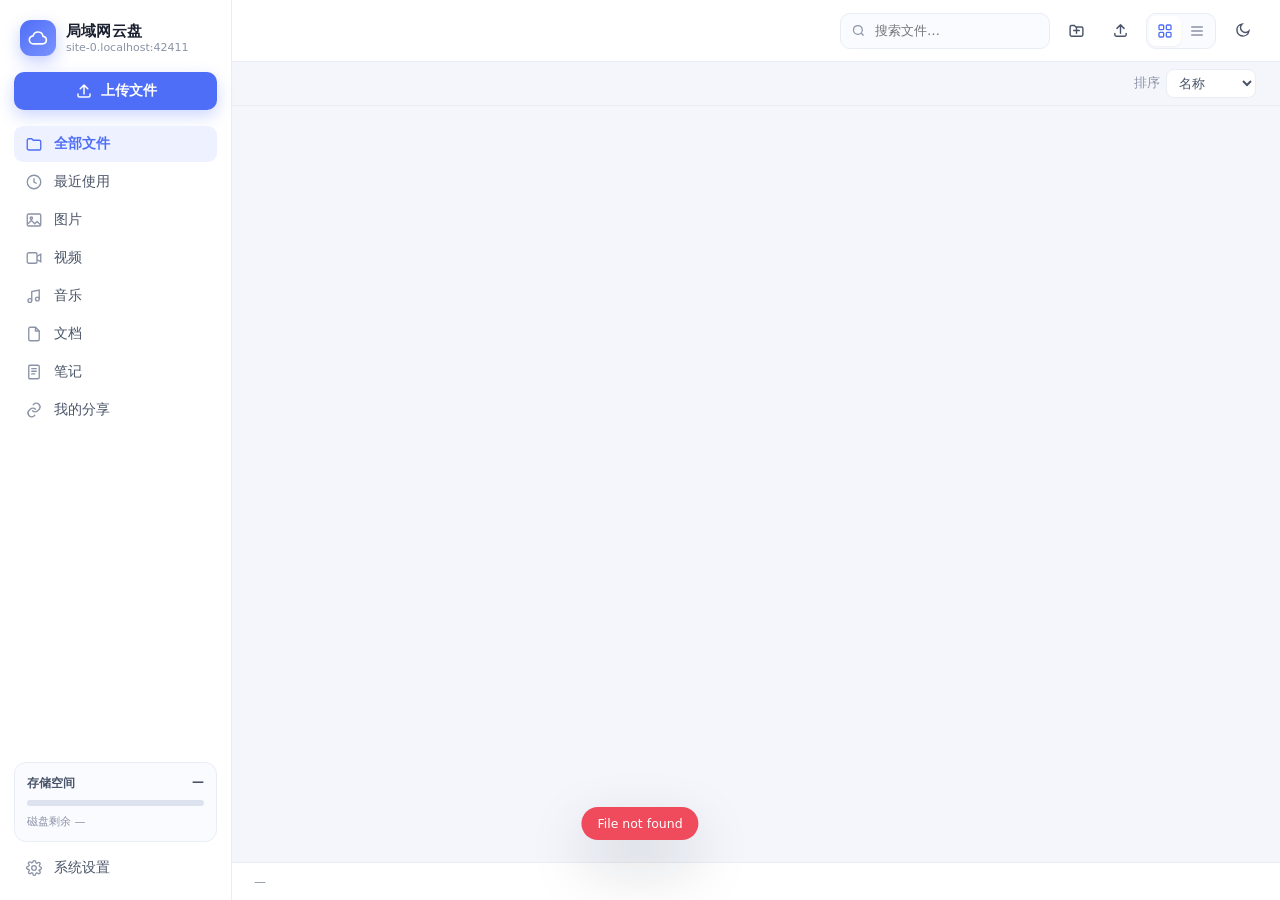
==== static/index.html @ 5a7d55bc "lan-disk" ====
<!DOCTYPE html>
<html lang="zh-CN">
<head>
<meta charset="UTF-8">
<meta name="viewport" content="width=device-width, initial-scale=1, viewport-fit=cover">
<meta name="theme-color" content="#4f6ef7">
<title>局域网云盘</title>
<link rel="stylesheet" href="/static/style.css?v=__V__">
</head>
<body>

<!-- 登录 -->
<div class="login-mask hidden" id="loginMask">
  <form class="login-card" id="loginForm">
    <div class="login-logo"><svg viewBox="0 0 24 24" fill="none" stroke="currentColor" stroke-width="2" stroke-linecap="round" stroke-linejoin="round"><path d="M17.5 19a4.5 4.5 0 0 0 .5-8.97A6 6 0 0 0 6.2 9.5 4 4 0 0 0 6.5 19h11Z"/></svg></div>
    <h1>局域网云盘</h1>
    <p>请输入访问口令</p>
    <input type="password" id="loginPwd" placeholder="访问口令" autocomplete="current-password" autofocus>
    <button type="submit">进入云盘</button>
    <div class="login-err" id="loginErr"></div>
  </form>
</div>

<div class="app" id="app">
  <aside class="sidebar" id="sidebar">
    <div class="brand">
      <div class="brand-icon">
        <svg viewBox="0 0 24 24" fill="none" stroke="currentColor" stroke-width="2" stroke-linecap="round" stroke-linejoin="round"><path d="M17.5 19a4.5 4.5 0 0 0 .5-8.97A6 6 0 0 0 6.2 9.5 4 4 0 0 0 6.5 19h11Z"/></svg>
      </div>
      <div class="brand-text">
        <strong>局域网云盘</strong>
        <span id="brandHost">LAN Disk</span>
      </div>
    </div>

    <button class="btn-primary upload-main" id="btnUploadMain">
      <svg class="ico-upload" viewBox="0 0 24 24" fill="none" stroke="currentColor" stroke-width="2" stroke-linecap="round" stroke-linejoin="round"><path d="M12 16V4m0 0L7 9m5-5 5 5"/><path d="M4 16v2a2 2 0 0 0 2 2h12a2 2 0 0 0 2-2v-2"/></svg>
      <svg class="ico-note hidden" viewBox="0 0 24 24" fill="none" stroke="currentColor" stroke-width="2" stroke-linecap="round" stroke-linejoin="round"><path d="M12 5v14M5 12h14"/></svg>
      <span id="btnUploadLabel">上传文件</span>
    </button>

    <button class="btn-secondary only-mobile-flex" id="btnNewFolderM">
      <svg viewBox="0 0 24 24" fill="none" stroke="currentColor" stroke-width="2" stroke-linecap="round"><path d="M12 8v8M8 12h8"/><path d="M3 7a2 2 0 0 1 2-2h4l2 2h8a2 2 0 0 1 2 2v9a2 2 0 0 1-2 2H5a2 2 0 0 1-2-2Z"/></svg>
      新建文件夹
    </button>

    <nav class="nav" id="nav">
      <button class="nav-item active" data-view="browse">
        <svg viewBox="0 0 24 24" fill="none" stroke="currentColor" stroke-width="1.8"><path d="M3 7a2 2 0 0 1 2-2h4l2 2h8a2 2 0 0 1 2 2v9a2 2 0 0 1-2 2H5a2 2 0 0 1-2-2Z"/></svg>
        全部文件
      </button>
      <button class="nav-item" data-view="recent">
        <svg viewBox="0 0 24 24" fill="none" stroke="currentColor" stroke-width="1.8"><circle cx="12" cy="12" r="9"/><path d="M12 7v5l3.5 2"/></svg>
        最近使用
      </button>
      <button class="nav-item" data-view="image">
        <svg viewBox="0 0 24 24" fill="none" stroke="currentColor" stroke-width="1.8"><rect x="3" y="4" width="18" height="16" rx="2"/><circle cx="8.5" cy="9.5" r="1.5"/><path d="m4 17 4.5-4.5L13 17l3-3 4 4"/></svg>
        图片
      </button>
      <button class="nav-item" data-view="video">
        <svg viewBox="0 0 24 24" fill="none" stroke="currentColor" stroke-width="1.8"><rect x="3" y="5" width="13" height="14" rx="2"/><path d="m16 10 5-3v10l-5-3"/></svg>
        视频
      </button>
      <button class="nav-item" data-view="audio">
        <svg viewBox="0 0 24 24" fill="none" stroke="currentColor" stroke-width="1.8"><path d="M9 18V6l10-2v12"/><circle cx="6.5" cy="18" r="2.5"/><circle cx="16.5" cy="16" r="2.5"/></svg>
        音乐
      </button>
      <button class="nav-item" data-view="doc">
        <svg viewBox="0 0 24 24" fill="none" stroke="currentColor" stroke-width="1.8"><path d="M14 3H7a2 2 0 0 0-2 2v14a2 2 0 0 0 2 2h10a2 2 0 0 0 2-2V8Z"/><path d="M14 3v5h5"/></svg>
        文档
      </button>
      <button class="nav-item" data-view="notes">
        <svg viewBox="0 0 24 24" fill="none" stroke="currentColor" stroke-width="1.8" stroke-linecap="round" stroke-linejoin="round"><path d="M5 4.5A1.5 1.5 0 0 1 6.5 3H17a2 2 0 0 1 2 2v14a2 2 0 0 1-2 2H6.5A1.5 1.5 0 0 1 5 19.5Z"/><path d="M9 7.5h6M9 11h6M9 14.5h4"/></svg>
        笔记
      </button>
      <button class="nav-item" data-view="shares">
        <svg viewBox="0 0 24 24" fill="none" stroke="currentColor" stroke-width="1.8" stroke-linecap="round" stroke-linejoin="round"><path d="M10 13a5 5 0 0 0 7 0l2-2a5 5 0 0 0-7-7l-1 1"/><path d="M14 11a5 5 0 0 0-7 0l-2 2a5 5 0 0 0 7 7l1-1"/></svg>
        我的分享
        <span class="side-badge" id="sideShareBadge"></span>
      </button>
    </nav>

    <div class="sidebar-foot">
      <div class="storage-card">
        <div class="storage-top">
          <span>存储空间</span>
          <span id="storageText">—</span>
        </div>
        <div class="meter"><i id="storageBar"></i></div>
        <div class="storage-sub" id="storageSub">磁盘剩余 —</div>
      </div>
      <button class="nav-item side-settings" id="btnSettings">
        <svg viewBox="0 0 24 24" fill="none" stroke="currentColor" stroke-width="1.8" stroke-linecap="round" stroke-linejoin="round"><circle cx="12" cy="12" r="3.1"/><path d="M19.4 14.6a1.5 1.5 0 0 0 .3 1.66l.05.05a1.9 1.9 0 1 1-2.69 2.69l-.05-.05a1.5 1.5 0 0 0-1.66-.3 1.5 1.5 0 0 0-.9 1.37V20a1.9 1.9 0 1 1-3.8 0v-.08a1.5 1.5 0 0 0-.98-1.37 1.5 1.5 0 0 0-1.66.3l-.05.05a1.9 1.9 0 1 1-2.69-2.69l.05-.05a1.5 1.5 0 0 0 .3-1.66 1.5 1.5 0 0 0-1.37-.9H4a1.9 1.9 0 1 1 0-3.8h.08a1.5 1.5 0 0 0 1.37-.98 1.5 1.5 0 0 0-.3-1.66l-.05-.05a1.9 1.9 0 1 1 2.69-2.69l.05.05a1.5 1.5 0 0 0 1.66.3H9.6a1.5 1.5 0 0 0 .9-1.37V4a1.9 1.9 0 1 1 3.8 0v.08a1.5 1.5 0 0 0 .9 1.37 1.5 1.5 0 0 0 1.66-.3l.05-.05a1.9 1.9 0 1 1 2.69 2.69l-.05.05a1.5 1.5 0 0 0-.3 1.66v.08a1.5 1.5 0 0 0 1.37.9H20a1.9 1.9 0 1 1 0 3.8h-.08a1.5 1.5 0 0 0-1.37.9Z"/></svg>
        系统设置
        <span class="side-badge" id="sideLogBadge"></span>
      </button>
    </div>
  </aside>

  <main class="main">
    <header class="topbar">
      <button class="icon-btn only-mobile" id="btnMenu" title="菜单">
        <svg viewBox="0 0 24 24" fill="none" stroke="currentColor" stroke-width="2" stroke-linecap="round"><path d="M4 7h16M4 12h16M4 17h16"/></svg>
      </button>
      <nav class="crumbs" id="crumbs"></nav>

      <div class="topbar-tools">
        <div class="search" id="searchBox">
          <svg viewBox="0 0 24 24" fill="none" stroke="currentColor" stroke-width="2"><circle cx="11" cy="11" r="7"/><path d="m20 20-3.5-3.5"/></svg>
          <input id="searchInput" type="text" placeholder="搜索文件…" autocomplete="off">
          <button class="search-clear hidden" id="searchClear" title="清空">×</button>
        </div>
        <button class="icon-btn" id="btnNewFolder" title="新建文件夹">
          <svg viewBox="0 0 24 24" fill="none" stroke="currentColor" stroke-width="2" stroke-linecap="round"><path d="M12 8v8M8 12h8"/><path d="M3 7a2 2 0 0 1 2-2h4l2 2h8a2 2 0 0 1 2 2v9a2 2 0 0 1-2 2H5a2 2 0 0 1-2-2Z"/></svg>
        </button>
        <button class="icon-btn" id="btnUploadSm" title="上传文件">
          <svg viewBox="0 0 24 24" fill="none" stroke="currentColor" stroke-width="2" stroke-linecap="round" stroke-linejoin="round"><path d="M12 16V4m0 0L7 9m5-5 5 5"/><path d="M4 16v2a2 2 0 0 0 2 2h12a2 2 0 0 0 2-2v-2"/></svg>
        </button>
        <div class="seg" id="viewToggle">
          <button data-mode="grid" class="active" title="网格视图">
            <svg viewBox="0 0 24 24" fill="none" stroke="currentColor" stroke-width="2"><rect x="3" y="3" width="7" height="7" rx="1.5"/><rect x="14" y="3" width="7" height="7" rx="1.5"/><rect x="3" y="14" width="7" height="7" rx="1.5"/><rect x="14" y="14" width="7" height="7" rx="1.5"/></svg>
          </button>
          <button data-mode="list" title="列表视图">
            <svg viewBox="0 0 24 24" fill="none" stroke="currentColor" stroke-width="2" stroke-linecap="round"><path d="M4 6h16M4 12h16M4 18h16"/></svg>
          </button>
        </div>
        <button class="icon-btn" id="btnTheme" title="切换主题">
          <svg viewBox="0 0 24 24" fill="none" stroke="currentColor" stroke-width="2" stroke-linecap="round"><path d="M21 12.8A8.5 8.5 0 1 1 11.2 3a6.5 6.5 0 0 0 9.8 9.8Z"/></svg>
        </button>
      </div>
    </header>

    <div class="subbar" id="subbar">
      <div class="subbar-left" id="subbarLeft"></div>
      <div class="subbar-right">
        <label class="sort-wrap">
          排序
          <select id="sortSelect">
            <option value="name">名称</option>
            <option value="mtime">修改时间</option>
            <option value="size">大小</option>
          </select>
        </label>
      </div>
    </div>

    <section class="content" id="content">
      <div class="filearea grid" id="filearea"></div>
      <div class="empty hidden" id="emptyState">
        <div class="empty-art">
          <svg viewBox="0 0 24 24" fill="none" stroke="currentColor" stroke-width="1.3"><path d="M3 7a2 2 0 0 1 2-2h4l2 2h8a2 2 0 0 1 2 2v9a2 2 0 0 1-2 2H5a2 2 0 0 1-2-2Z"/></svg>
        </div>
        <h3 id="emptyTitle">这里还没有文件</h3>
        <p id="emptyDesc">把文件拖进窗口，或点击右上角上传</p>
      </div>
      <div class="skeleton hidden" id="skeleton">
        <i></i><i></i><i></i><i></i><i></i><i></i><i></i><i></i>
      </div>

      <!-- 我的分享 -->
      <div class="shares hidden" id="sharesView">
        <div class="shares-head">
          <div class="shares-head-text">
            <h2>分享记录 <em id="sharesCount"></em></h2>
            <p id="sharesSub">同一 WiFi 下，拿到链接的人就能打开</p>
          </div>
          <button class="btn-ghost" id="sharesRefresh">
            <svg viewBox="0 0 24 24" fill="none" stroke="currentColor" stroke-width="2" stroke-linecap="round" stroke-linejoin="round"><path d="M20 11a8 8 0 1 0-2.3 5.6"/><path d="M20 5v6h-6"/></svg>
            刷新
          </button>
        </div>
        <div class="share-cards" id="sharesList"></div>
        <div class="shares-empty hidden" id="sharesEmpty">
          <div class="empty-art">
            <svg viewBox="0 0 24 24" fill="none" stroke="currentColor" stroke-width="1.3" stroke-linecap="round" stroke-linejoin="round"><path d="M10 13a5 5 0 0 0 7 0l2-2a5 5 0 0 0-7-7l-1 1"/><path d="M14 11a5 5 0 0 0-7 0l-2 2a5 5 0 0 0 7 7l1-1"/></svg>
          </div>
          <h3>还没有分享过东西</h3>
          <p>在文件卡片右上角点分享图标，就会生成一条链接</p>
        </div>
      </div>

      <!-- 网络笔记 -->
      <div class="notes hidden" id="notesView" data-pane="split">
        <aside class="note-side">
          <div class="note-side-head">
            <span><b id="noteCount">0</b> 篇笔记</span>
            <button class="note-new" id="noteNew" title="新建笔记">
              <svg viewBox="0 0 24 24" fill="none" stroke="currentColor" stroke-width="2.2" stroke-linecap="round"><path d="M12 5v14M5 12h14"/></svg>
              新建
            </button>
          </div>
          <div class="note-list" id="noteList"></div>
        </aside>

        <section class="note-main hidden" id="noteMain">
          <div class="note-head">
            <button class="icon-btn only-mobile" id="noteBack" title="返回列表">
              <svg viewBox="0 0 24 24" fill="none" stroke="currentColor" stroke-width="2" stroke-linecap="round" stroke-linejoin="round"><path d="m14 6-6 6 6 6"/></svg>
            </button>
            <input class="note-title" id="noteTitle" type="text" placeholder="无标题笔记" autocomplete="off">
            <div class="note-tools">
              <span class="note-status" id="noteStatus"></span>
              <button class="icon-btn" id="notePin" title="置顶">
                <svg viewBox="0 0 24 24" fill="none" stroke="currentColor" stroke-width="1.9" stroke-linecap="round" stroke-linejoin="round"><path d="M9 4h6l-1 5 3 3v1H7v-1l3-3-1-5Z"/><path d="M12 13v7"/></svg>
              </button>
              <button class="icon-btn" id="notePane" title="切换编辑/预览">
                <svg viewBox="0 0 24 24" fill="none" stroke="currentColor" stroke-width="1.9" stroke-linecap="round"><rect x="3" y="4" width="18" height="16" rx="2"/><path d="M12 4v16"/></svg>
              </button>
              <button class="icon-btn" id="noteSave" title="保存">
                <svg viewBox="0 0 24 24" fill="none" stroke="currentColor" stroke-width="1.9" stroke-linecap="round" stroke-linejoin="round"><path d="M5 4h11l3 3v13H5Z"/><path d="M9 4v5h6V4M8.5 14h7"/></svg>
              </button>
              <button class="icon-btn" id="noteExport" title="导出为 Markdown">
                <svg viewBox="0 0 24 24" fill="none" stroke="currentColor" stroke-width="1.9" stroke-linecap="round" stroke-linejoin="round"><path d="M12 4v11m0 0 4-4m-4 4-4-4"/><path d="M5 19h14"/></svg>
              </button>
              <button class="icon-btn" id="noteDelete" title="删除笔记">
                <svg viewBox="0 0 24 24" fill="none" stroke="currentColor" stroke-width="1.9" stroke-linecap="round" stroke-linejoin="round"><path d="M4 7h16M9 7V5h6v2M6 7l1 13h10l1-13"/></svg>
              </button>
            </div>
          </div>

          <div class="note-panes">
            <div class="note-edit">
              <div class="note-md-tools" id="noteMdTools">
                <button data-md="h1" title="一级标题">H1</button>
                <button data-md="h2" title="二级标题">H2</button>
                <button data-md="h3" title="三级标题">H3</button>
                <i class="sep"></i>
                <button data-md="bold" title="加粗 Ctrl+B"><b>B</b></button>
                <button data-md="italic" title="斜体 Ctrl+I"><em>I</em></button>
                <button data-md="code" title="行内代码"><span style="font-family:Consolas,monospace">&lt;/&gt;</span></button>
                <i class="sep"></i>
                <button data-md="ul" title="无序列表">•—</button>
                <button data-md="ol" title="有序列表">1.</button>
                <button data-md="task" title="待办清单">☑</button>
                <button data-md="quote" title="引用">”</button>
                <i class="sep"></i>
                <button data-md="link" title="链接 Ctrl+K">
                  <svg viewBox="0 0 24 24" fill="none" stroke="currentColor" stroke-width="2" stroke-linecap="round"><path d="M10 13a5 5 0 0 0 7 0l2-2a5 5 0 0 0-7-7l-1 1"/><path d="M14 11a5 5 0 0 0-7 0l-2 2a5 5 0 0 0 7 7l1-1"/></svg>
                </button>
                <button data-md="table" title="表格">
                  <svg viewBox="0 0 24 24" fill="none" stroke="currentColor" stroke-width="2"><rect x="3" y="4" width="18" height="16" rx="2"/><path d="M3 9.5h18M3 15h18M9 4v16M15 4v16"/></svg>
                </button>
                <button data-md="image" title="插入图片">
                  <svg viewBox="0 0 24 24" fill="none" stroke="currentColor" stroke-width="2"><rect x="3" y="4" width="18" height="16" rx="2"/><circle cx="8.5" cy="9.5" r="1.5"/><path d="m4 17 4.5-4.5L13 17l3-3 4 4"/></svg>
                </button>
              </div>
              <textarea id="noteInput" spellcheck="false" placeholder="用 Markdown 记点什么…&#10;&#10;# 标题&#10;- 支持列表、表格、代码块&#10;- 图片可以直接粘贴或拖动进来&#10;- 停下来就会自动保存"></textarea>
            </div>
            <div class="note-preview md-body" id="notePreview"></div>
          </div>
        </section>

        <div class="note-blank hidden" id="noteBlank">
          <div class="blank-art">
            <svg viewBox="0 0 24 24" fill="none" stroke="currentColor" stroke-width="1.3" stroke-linecap="round" stroke-linejoin="round"><path d="M5 4.5A1.5 1.5 0 0 1 6.5 3H17a2 2 0 0 1 2 2v14a2 2 0 0 1-2 2H6.5A1.5 1.5 0 0 1 5 19.5Z"/><path d="M9 7.5h6M9 11h6M9 14.5h4"/></svg>
          </div>
          <h3>还没有笔记</h3>
          <p>Markdown 笔记存在云盘服务器上，局域网里任何设备打开都能接着写。</p>
          <button class="btn-primary" id="noteBlankNew">写第一篇笔记</button>
        </div>
      </div>

      <!-- 系统设置 -->
      <div class="settings hidden" id="settingsView" data-tab="about">
        <div class="set-head">
          <div class="set-title">
            <h2>系统设置</h2>
            <p>关于这个云盘的一切，以及它做过些什么。</p>
          </div>
          <div class="set-tabs" id="setTabs">
            <button data-tab="about" class="active">关于我们</button>
            <button data-tab="logs">系统日志</button>
            <button data-tab="security">登录安全</button>
          </div>
        </div>

        <div class="set-body" id="setBody">
          <!-- 关于我们 -->
          <section class="set-pane" id="paneAbout">
            <div class="about-hero">
              <div class="about-logo">
                <svg viewBox="0 0 24 24" fill="none" stroke="currentColor" stroke-width="1.9" stroke-linecap="round" stroke-linejoin="round"><path d="M17.5 19a4.5 4.5 0 0 0 .5-8.97A6 6 0 0 0 6.2 9.5 4 4 0 0 0 6.5 19h11Z"/></svg>
              </div>
              <div class="about-meta">
                <h3>局域网云盘 <span class="about-ver" id="aboutVer">v—</span></h3>
                <p id="aboutTagline">正在读取运行信息…</p>
                <div class="about-tags">
                  <span>FastAPI</span><span>原生 HTML / CSS / JS</span><span>零第三方解析</span><span>离线可用</span>
                </div>
              </div>
            </div>

            <div class="about-grid">
              <div class="about-card">
                <h4>运行信息</h4>
                <dl class="kv-list" id="aboutRun">
                  <div class="kv"><dt>服务地址</dt><dd>—</dd></div>
                </dl>
              </div>

              <div class="about-card">
                <h4>运行环境</h4>
                <dl class="kv-list" id="aboutEnv">
                  <div class="kv"><dt>Python</dt><dd>—</dd></div>
                </dl>
              </div>

              <div class="about-card span-2">
                <h4>内容统计</h4>
                <div class="stat-grid" id="aboutStats"></div>
                <div class="disk-line" id="aboutDisk"></div>
              </div>

              <div class="about-card">
                <h4>能做什么</h4>
                <ul class="feat-list">
                  <li><i></i>上传、下载、多选打包下载</li>
                  <li><i></i>图片、视频、音乐、PDF 即点即看</li>
                  <li><i></i>Word / Excel / PPT 在线解析，不用装 Office</li>
                  <li><i></i>Markdown 笔记，自动保存、可贴图</li>
                  <li><i></i>同一 WiFi 下手机、平板、电脑同时用</li>
                </ul>
              </div>

              <div class="about-card">
                <h4>快捷键</h4>
                <ul class="key-list">
                  <li><kbd>/</kbd><span>聚焦搜索框</span></li>
                  <li><kbd>Ctrl</kbd><kbd>S</kbd><span>保存笔记</span></li>
                  <li><kbd>Ctrl</kbd><kbd>B</kbd><span>笔记加粗</span></li>
                  <li><kbd>Ctrl</kbd><kbd>V</kbd><span>粘贴图片到笔记</span></li>
                  <li><kbd>Esc</kbd><span>关闭弹窗 / 退出预览</span></li>
                </ul>
              </div>
            </div>

            <div class="about-foot">
              <span>数据只存在这台电脑上，不上传任何服务器。</span>
              <span id="aboutBuild">—</span>
            </div>
          </section>

          <!-- 系统日志 -->
          <section class="set-pane hidden" id="paneLogs">
            <div class="log-bar">
              <div class="log-filters" id="logFilters">
                <button data-level="" class="active">全部 <b data-n="all">0</b></button>
                <button data-level="info">信息 <b data-n="info">0</b></button>
                <button data-level="ok">成功 <b data-n="ok">0</b></button>
                <button data-level="warn">警告 <b data-n="warn">0</b></button>
                <button data-level="error">错误 <b data-n="error">0</b></button>
              </div>
              <div class="log-tools">
                <div class="log-search">
                  <svg viewBox="0 0 24 24" fill="none" stroke="currentColor" stroke-width="2"><circle cx="11" cy="11" r="7"/><path d="m20 20-3.5-3.5"/></svg>
                  <input id="logSearch" type="text" placeholder="搜索日志…" autocomplete="off">
                </div>
                <button class="icon-btn" id="logRefresh" title="刷新">
                  <svg viewBox="0 0 24 24" fill="none" stroke="currentColor" stroke-width="2" stroke-linecap="round" stroke-linejoin="round"><path d="M20 11a8 8 0 1 0-2.3 5.7"/><path d="M20 5v6h-6"/></svg>
                </button>
                <button class="mini-btn" id="logExport">导出</button>
                <button class="mini-btn danger" id="logClear">清空</button>
              </div>
            </div>

            <div class="log-hint" id="logHint"></div>
            <div class="log-list" id="logList"></div>
            <div class="log-more hidden" id="logMore">
              <button id="logMoreBtn">加载更早的记录</button>
            </div>
          </section>

          <!-- 登录安全 -->
          <section class="set-pane hidden" id="paneSecurity">
            <div class="sec-card">
              <div class="sec-row">
                <div class="sec-info">
                  <h3>需要密码登录</h3>
                  <p id="secState">加载中…</p>
                </div>
                <label class="switch" title="开关密码登录">
                  <input type="checkbox" id="secToggle">
                  <span class="slider"></span>
                </label>
              </div>
              <div class="sec-form" id="secForm">
                <label class="sec-label" for="secPwd" id="secLabel">访问口令</label>
                <input type="password" id="secPwd" placeholder="设置访问口令" autocomplete="new-password" maxlength="128">
                <p class="sec-hint" id="secHint">开启或修改口令后，局域网内其他设备需要用新口令重新登录；当前浏览器保持登录，不用重输。</p>
                <div class="sec-actions">
                  <button class="btn-primary" id="secSave">保存</button>
                  <button class="btn-ghost hidden" id="secLogout">退出本机登录</button>
                </div>
              </div>
            </div>
            <div class="sec-note">
              <p>提示：口令保存在本机 <code>security.json</code>，重启后依然生效。忘记口令时，删除该文件并重启云盘即可恢复无密码访问。</p>
            </div>
          </section>
        </div>
      </div>
    </section>

    <footer class="statusbar">
      <span id="statusCount">—</span>
      <div class="sel-actions hidden" id="selActions">
        <span id="selCount"></span>
        <button class="mini-btn" id="selShare"><span class="only-wide">分享链接</span><span class="only-narrow">分享</span></button>
        <button class="mini-btn" id="selDownload">打包下载</button>
        <button class="mini-btn" id="selMove">移动到…</button>
        <button class="mini-btn danger" id="selDelete">删除</button>
        <button class="mini-btn ghost" id="selClear"><span class="only-wide">取消选择</span><span class="only-narrow">取消</span></button>
      </div>
      <span class="status-right" id="statusRight"></span>
    </footer>
  </main>
</div>

<div class="drop-mask" id="dropMask">
  <div class="drop-inner">
    <svg viewBox="0 0 24 24" fill="none" stroke="currentColor" stroke-width="1.6" stroke-linecap="round" stroke-linejoin="round"><path d="M12 16V4m0 0L7 9m5-5 5 5"/><path d="M4 16v2a2 2 0 0 0 2 2h12a2 2 0 0 0 2-2v-2"/></svg>
    <strong id="dropText">松手上传到当前目录</strong>
  </div>
</div>

<div class="upload-panel hidden" id="uploadPanel">
  <div class="upload-head">
    <span id="uploadTitle">正在上传</span>
    <button id="uploadClose" class="link-btn">收起</button>
  </div>
  <div class="upload-list" id="uploadList"></div>
</div>

<!-- 预览 -->
<div class="modal hidden" id="previewModal">
  <div class="modal-backdrop" data-close></div>
  <div class="preview-box">
    <div class="preview-head">
      <div class="preview-title">
        <span id="previewName">文件名</span>
        <small id="previewMeta"></small>
      </div>
      <div class="preview-tools">
        <a class="icon-btn" id="previewOpenNew" title="在新窗口打开" target="_blank" rel="noopener" hidden>
          <svg viewBox="0 0 24 24" fill="none" stroke="currentColor" stroke-width="2" stroke-linecap="round" stroke-linejoin="round"><path d="M14 4h6v6"/><path d="M20 4 11 13"/><path d="M18 14v4a2 2 0 0 1-2 2H6a2 2 0 0 1-2-2V8a2 2 0 0 1 2-2h4"/></svg>
        </a>
        <button class="icon-btn" id="previewShare" title="分享链接">
          <svg viewBox="0 0 24 24" fill="none" stroke="currentColor" stroke-width="2" stroke-linecap="round" stroke-linejoin="round"><path d="M10 13a5 5 0 0 0 7 0l2-2a5 5 0 0 0-7-7l-1 1"/><path d="M14 11a5 5 0 0 0-7 0l-2 2a5 5 0 0 0 7 7l1-1"/></svg>
        </button>
        <a class="icon-btn" id="previewDownload" title="下载">
          <svg viewBox="0 0 24 24" fill="none" stroke="currentColor" stroke-width="2" stroke-linecap="round" stroke-linejoin="round"><path d="M12 4v12m0 0 5-5m-5 5-5-5"/><path d="M4 20h16"/></svg>
        </a>
        <button class="icon-btn" id="previewEdit" title="编辑" hidden>
          <svg viewBox="0 0 24 24" fill="none" stroke="currentColor" stroke-width="2" stroke-linecap="round" stroke-linejoin="round"><path d="M4 20h4l10-10-4-4L4 16Z"/></svg>
        </button>
        <button class="icon-btn" data-close title="关闭">
          <svg viewBox="0 0 24 24" fill="none" stroke="currentColor" stroke-width="2" stroke-linecap="round"><path d="M6 6l12 12M18 6 6 18"/></svg>
        </button>
      </div>
    </div>
    <div class="preview-body" id="previewBody"></div>
  </div>
</div>

<!-- 输入对话框 -->
<div class="modal hidden" id="promptModal">
  <div class="modal-backdrop" data-close></div>
  <form class="dialog" id="promptForm">
    <h3 id="promptTitle">重命名</h3>
    <input type="text" id="promptInput" autocomplete="off">
    <div class="dialog-actions">
      <button type="button" class="btn-ghost" data-close>取消</button>
      <button type="submit" class="btn-primary">确定</button>
    </div>
  </form>
</div>

<!-- 移动到文件夹 -->
<div class="modal hidden" id="moveModal">
  <div class="modal-backdrop" data-close></div>
  <div class="dialog dialog-move">
    <h3>移动到</h3>
    <p class="dialog-text" id="moveSub">选择目标文件夹</p>
    <div class="tree" id="moveTree"></div>
    <div class="move-dest">目标位置：<strong id="moveDest">全部文件（根目录）</strong></div>
    <div class="dialog-actions">
      <button type="button" class="btn-ghost" data-close>取消</button>
      <button type="button" class="btn-primary" id="moveOk">移动到这里</button>
    </div>
  </div>
</div>

<!-- 分享链接 -->
<div class="modal hidden" id="shareModal">
  <div class="modal-backdrop" data-close></div>
  <div class="dialog dialog-share">
    <h3 id="shareTitle">分享链接</h3>
    <p class="dialog-text" id="shareSub">同一 WiFi 下，任何人打开这个链接都能访问</p>

    <div class="share-link-row">
      <input type="text" id="shareLink" readonly spellcheck="false" autocomplete="off">
      <button class="btn-primary" id="shareCopy">
        <svg viewBox="0 0 24 24" fill="none" stroke="currentColor" stroke-width="2" stroke-linecap="round" stroke-linejoin="round"><rect x="9" y="9" width="11" height="11" rx="2"/><path d="M6 15H5a2 2 0 0 1-2-2V5a2 2 0 0 1 2-2h8a2 2 0 0 1 2 2v1"/></svg>
        复制
      </button>
    </div>

    <div class="share-opts">
      <label class="share-field">
        <span>有效期</span>
        <select id="shareExpire">
          <option value="1">1 天</option>
          <option value="7" selected>7 天</option>
          <option value="30">30 天</option>
          <option value="0">永久</option>
        </select>
      </label>
      <label class="share-check">
        <input type="checkbox" id="shareDirect">
        <span>打开就直接下载</span>
      </label>
    </div>

    <div class="share-qr" id="shareQr">
      <img id="shareQrImg" alt="分享二维码">
      <div class="share-qr-text">
        <strong>手机扫码打开</strong>
        <small>手机需和这台电脑连同一个 WiFi</small>
      </div>
    </div>

    <div class="share-foot">
      <button class="btn-ghost" id="shareOpenNew">在新窗口打开</button>
      <div class="share-foot-right">
        <button class="btn-ghost" data-close>关闭</button>
        <button class="btn-ghost" id="shareRevoke">取消分享</button>
      </div>
    </div>
  </div>
</div>

<!-- 确认对话框 -->
<div class="modal hidden" id="confirmModal">
  <div class="modal-backdrop" data-close></div>
  <div class="dialog">
    <h3 id="confirmTitle">确认</h3>
    <p id="confirmText" class="dialog-text"></p>
    <div class="dialog-actions">
      <button type="button" class="btn-ghost" data-close>取消</button>
      <button type="button" class="btn-danger" id="confirmOk">删除</button>
    </div>
  </div>
</div>

<!-- 文件备注 -->
<div class="modal hidden" id="remarkModal">
  <div class="modal-backdrop" data-close></div>
  <div class="dialog">
    <h3>备注 <em class="dialog-em" id="remarkName"></em></h3>
    <p class="dialog-text">写点说明，比如用途、来自哪里；文件移动、重命名时备注会跟着走。</p>
    <textarea id="remarkText" rows="4" maxlength="2000" placeholder="例如：这是给客户 V2 版的最终稿，别删"></textarea>
    <div class="dialog-actions">
      <button type="button" class="btn-ghost" data-close>取消</button>
      <button type="button" class="btn-ghost" id="remarkClear">清除备注</button>
      <button type="button" class="btn-primary" id="remarkSave">保存</button>
    </div>
  </div>
</div>

<div class="toasts" id="toasts"></div>
<input type="file" id="filePicker" multiple hidden>
<input type="file" id="noteImagePicker" accept="image/*" multiple hidden>

<script src="/static/app.js?v=__V__"></script>
</body>
</html>
---- static/style.css ----
/* ================= 局域网云盘 · 样式 ================= */
:root {
  --bg: #f4f6fb;
  --panel: #ffffff;
  --panel-2: #fafbff;
  --line: #e9edf5;
  --line-strong: #dde3ee;
  --text: #1b2130;
  --text-2: #4a5468;
  --muted: #8b93a6;
  --accent: #4f6ef7;
  --accent-2: #7b93ff;
  --accent-soft: #eef1ff;
  --danger: #ef4b5c;
  --danger-soft: #fdeef0;
  --ok: #16a34a;
  --warn: #f59e0b;
  --radius: 14px;
  --radius-sm: 9px;
  --shadow-sm: 0 1px 2px rgba(20, 30, 60, .05);
  --shadow: 0 8px 28px rgba(20, 30, 60, .09);
  --shadow-lg: 0 24px 60px rgba(15, 23, 42, .18);
  --sidebar: #ffffff;
}
html[data-theme="dark"] {
  --bg: #10131a;
  --panel: #171b24;
  --panel-2: #1c2130;
  --line: #262c3a;
  --line-strong: #333a4a;
  --text: #e8ebf2;
  --text-2: #b7bfd0;
  --muted: #828b9e;
  --accent: #6b86ff;
  --accent-2: #8ea1ff;
  --accent-soft: #1e2540;
  --danger: #ff6b7a;
  --danger-soft: #331e24;
  --shadow-sm: 0 1px 2px rgba(0, 0, 0, .3);
  --shadow: 0 8px 28px rgba(0, 0, 0, .35);
  --shadow-lg: 0 24px 60px rgba(0, 0, 0, .5);
  --sidebar: #141821;
}

* { box-sizing: border-box; }
html, body { height: 100%; }
body {
  margin: 0;
  font-family: "Segoe UI", "Microsoft YaHei", system-ui, -apple-system, sans-serif;
  background: var(--bg);
  color: var(--text);
  font-size: 14px;
  -webkit-font-smoothing: antialiased;
  overflow: hidden;
}
button, input, select { font-family: inherit; font-size: inherit; color: inherit; }
button { cursor: pointer; border: none; background: none; }
svg { width: 18px; height: 18px; flex: none; }
.hidden { display: none !important; }
[hidden] { display: none !important; }

/* ---------- 布局 ---------- */
.app { display: flex; height: 100vh; height: 100dvh; }

.sidebar {
  width: 232px;
  flex: none;
  background: var(--sidebar);
  border-right: 1px solid var(--line);
  display: flex;
  flex-direction: column;
  padding: 18px 14px 14px;
  gap: 16px;
  transition: transform .25s ease;
  z-index: 40;
}
.brand { display: flex; align-items: center; gap: 10px; padding: 2px 6px 0; }
.brand-icon {
  width: 36px; height: 36px; border-radius: 11px;
  background: linear-gradient(135deg, var(--accent), var(--accent-2));
  color: #fff; display: grid; place-items: center;
  box-shadow: 0 6px 16px rgba(79, 110, 247, .32);
}
.brand-icon svg { width: 20px; height: 20px; }
.brand-text { display: flex; flex-direction: column; line-height: 1.25; min-width: 0; }
.brand-text strong { font-size: 15px; letter-spacing: .2px; }
.brand-text span { font-size: 11px; color: var(--muted); overflow: hidden; text-overflow: ellipsis; white-space: nowrap; }

.btn-primary {
  background: var(--accent); color: #fff;
  border-radius: 10px; padding: 10px 14px;
  display: inline-flex; align-items: center; justify-content: center; gap: 8px;
  font-weight: 600; font-size: 13.5px;
  box-shadow: 0 6px 16px rgba(79, 110, 247, .28);
  transition: transform .12s, box-shadow .2s, background .2s;
}
.btn-primary:hover { background: #4160f0; transform: translateY(-1px); }
.btn-primary:active { transform: translateY(0); }
html[data-theme="dark"] .btn-primary { color: #fff; }
.upload-main { width: 100%; }
.btn-secondary {
  width: 100%; padding: 9px 12px; border-radius: 10px;
  display: flex; align-items: center; justify-content: center; gap: 8px;
  background: var(--panel-2); border: 1px solid var(--line);
  color: var(--text-2); font-size: 13px; font-weight: 500;
}
.btn-secondary:hover { border-color: var(--line-strong); color: var(--text); }
.btn-secondary svg { width: 16px; height: 16px; }
.only-mobile-flex { display: none !important; }

.nav { display: flex; flex-direction: column; gap: 2px; }
.nav-item {
  display: flex; align-items: center; gap: 11px;
  padding: 9px 11px; border-radius: 9px;
  color: var(--text-2); font-size: 13.5px; font-weight: 500;
  transition: background .15s, color .15s;
  text-align: left;
}
.nav-item svg { color: var(--muted); }
.nav-item:hover { background: var(--panel-2); color: var(--text); }
.nav-item.active { background: var(--accent-soft); color: var(--accent); font-weight: 600; }
.nav-item.active svg { color: var(--accent); }

.sidebar-foot { margin-top: auto; }
.storage-card {
  background: var(--panel-2);
  border: 1px solid var(--line);
  border-radius: 12px;
  padding: 12px;
}
.storage-top { display: flex; justify-content: space-between; font-size: 12px; color: var(--text-2); margin-bottom: 8px; font-weight: 600; }
.meter { height: 6px; background: var(--line-strong); border-radius: 99px; overflow: hidden; }
.meter i { display: block; height: 100%; width: 0; border-radius: 99px; background: linear-gradient(90deg, var(--accent), var(--accent-2)); transition: width .5s; }
.storage-sub { font-size: 11px; color: var(--muted); margin-top: 8px; }

/* ---------- 主区 ---------- */
.main { flex: 1; display: flex; flex-direction: column; min-width: 0; }

.topbar {
  height: 62px; flex: none;
  display: flex; align-items: center; gap: 14px;
  padding: 0 20px;
  background: var(--panel);
  border-bottom: 1px solid var(--line);
}
.crumbs { display: flex; align-items: center; gap: 2px; overflow-x: auto; overflow-y: hidden; flex: 1; min-width: 0; scrollbar-width: none; }
.crumbs::-webkit-scrollbar { display: none; }
.crumb {
  padding: 6px 9px; border-radius: 7px; font-size: 13.5px;
  color: var(--muted); white-space: nowrap; transition: background .15s, color .15s;
  max-width: 220px; overflow: hidden; text-overflow: ellipsis; flex: 0 0 auto;
}
.crumb:hover { background: var(--panel-2); color: var(--text); }
.crumb.current { color: var(--text); font-weight: 600; }
.crumb-sep { color: var(--line-strong); font-size: 12px; padding: 0 1px; user-select: none; }

.topbar-tools { display: flex; align-items: center; gap: 8px; }

.search {
  display: flex; align-items: center; gap: 7px;
  background: var(--panel-2);
  border: 1px solid var(--line);
  border-radius: 10px;
  padding: 0 10px;
  height: 36px; width: 210px;
  transition: border-color .18s, box-shadow .18s, width .2s;
}
.search:focus-within { border-color: var(--accent); box-shadow: 0 0 0 3px var(--accent-soft); background: var(--panel); }
.search svg { width: 15px; height: 15px; color: var(--muted); }
.search input { border: none; background: none; outline: none; width: 100%; font-size: 13px; }
.search-clear { color: var(--muted); font-size: 16px; line-height: 1; padding: 0 2px; }

.icon-btn {
  width: 36px; height: 36px; border-radius: 10px;
  display: grid; place-items: center;
  color: var(--text-2);
  border: 1px solid transparent;
  transition: background .15s, color .15s, border-color .15s;
}
.icon-btn:hover { background: var(--panel-2); border-color: var(--line); color: var(--text); }
.icon-btn svg { width: 17px; height: 17px; }
.only-mobile { display: none !important; }

.seg { display: flex; background: var(--panel-2); border: 1px solid var(--line); border-radius: 10px; padding: 2px; }
.seg button { width: 32px; height: 30px; border-radius: 7px; display: grid; place-items: center; color: var(--muted); }
.seg button.active { background: var(--panel); color: var(--accent); box-shadow: var(--shadow-sm); }
.seg svg { width: 16px; height: 16px; }

.subbar {
  height: 44px; flex: none;
  display: flex; align-items: center; justify-content: space-between;
  padding: 0 24px;
  border-bottom: 1px solid var(--line);
  background: var(--bg);
  font-size: 12.5px; color: var(--muted);
}
.subbar-left { display: flex; align-items: center; gap: 8px; overflow: hidden; white-space: nowrap; }
.sort-wrap { display: flex; align-items: center; gap: 6px; }
.sort-wrap select {
  border: 1px solid var(--line); background: var(--panel); color: var(--text-2);
  border-radius: 8px; padding: 5px 8px; font-size: 12.5px; outline: none; cursor: pointer;
}

/* ---------- 文件区 ---------- */
.content {
  flex: 1; overflow-y: auto; padding: 18px 20px 30px;
  position: relative;
  scroll-behavior: smooth;
}
.content::-webkit-scrollbar { width: 10px; }
.content::-webkit-scrollbar-thumb { background: var(--line-strong); border-radius: 99px; border: 3px solid var(--bg); }
.content::-webkit-scrollbar-thumb:hover { background: #c3cbdb; }

.filearea.grid {
  display: grid;
  grid-template-columns: repeat(auto-fill, minmax(158px, 1fr));
  gap: 14px;
}
.filearea.list { display: flex; flex-direction: column; gap: 2px; }

/* 卡片 */
.card {
  position: relative;
  background: var(--panel);
  border: 1px solid var(--line);
  border-radius: 12px;
  padding: 12px;
  cursor: pointer;
  transition: transform .16s, box-shadow .2s, border-color .2s;
  user-select: none;
  animation: pop .18s ease both;
}
@keyframes pop { from { opacity: 0; transform: translateY(4px); } to { opacity: 1; transform: none; } }
.card:hover { border-color: var(--line-strong); box-shadow: var(--shadow); transform: translateY(-2px); }
.card.selected { border-color: var(--accent); background: var(--accent-soft); }
.card.drop-target { border-color: var(--accent); border-style: dashed; background: var(--accent-soft); }

.card-thumb {
  height: 86px; border-radius: 9px;
  display: grid; place-items: center;
  margin-bottom: 10px;
  background: var(--panel-2);
  color: var(--muted);
  overflow: hidden;
  position: relative;
}
.card-thumb img { width: 100%; height: 100%; object-fit: cover; display: block; }
.card-thumb svg { width: 34px; height: 34px; }
.card.v-image .card-thumb { background: linear-gradient(135deg, #eef6ff, #f6f0ff); color: #4f8ef7; }
.card.v-video .card-thumb { background: linear-gradient(135deg, #fff0f4, #f7f0ff); color: #f0609b; }
.card.v-audio .card-thumb { background: linear-gradient(135deg, #effaf5, #eef7ff); color: #14a37f; }
.card.v-pdf .card-thumb, .card.v-doc .card-thumb { background: linear-gradient(135deg, #fff4ec, #fff9f0); color: #ef7c3f; }
.card.v-text .card-thumb { background: linear-gradient(135deg, #eef4ff, #f2f6ff); color: #5a7bd8; }
.card.v-archive .card-thumb { background: linear-gradient(135deg, #fdf6e8, #fbf3e4); color: #c08a26; }
.card.v-folder .card-thumb { background: linear-gradient(135deg, #eef4ff, #eaf1ff); color: var(--accent); }
html[data-theme="dark"] .card-thumb { background: var(--panel-2); }

.card-name {
  font-size: 13px; font-weight: 500; line-height: 1.35;
  display: -webkit-box; -webkit-line-clamp: 2; -webkit-box-orient: vertical;
  overflow: hidden; word-break: break-all;
}
.card-meta { font-size: 11.5px; color: var(--muted); margin-top: 4px; display: flex; gap: 6px; }

.card-actions {
  position: absolute; top: 6px; right: 6px;
  z-index: 3;                    /* 必须压住 .card-thumb，否则点击被缩略图接走 */
  display: flex; gap: 1px;
  opacity: 0; transform: translateY(-3px);
  pointer-events: none;          /* 没 hover 时别挡住缩略图的点击 */
  transition: opacity .15s, transform .15s;
  background: var(--panel);
  border-radius: 8px;
  padding: 2px;
  box-shadow: var(--shadow);
  /* 卡片最窄 158px，5 个按钮加上勾选框必须塞得下（不要把宽度再撑大） */
  max-width: calc(100% - 40px);
}
.card:hover .card-actions, .row:hover .card-actions { opacity: 1; transform: none; pointer-events: auto; }
.card-actions button {
  width: 22px; height: 22px; border-radius: 5px; display: grid; place-items: center; color: var(--muted);
}
.card-actions button:hover { background: var(--panel-2); color: var(--accent); }
.card-actions button.del:hover { color: var(--danger); background: var(--danger-soft); }
.card-actions svg { width: 13px; height: 13px; }

/* 宽屏卡片：6 个按钮排成 2×3 小面板，横向不超宽（否则会压到左上角勾选框） */
@media (min-width: 821px) {
  .card .card-actions { display: grid; grid-template-columns: repeat(3, 22px); gap: 1px; }
}

/* 有备注的文件：名称旁的小气泡角标，悬停显示备注内容 */
.rmk-flag { display: inline-flex; width: 13px; height: 13px; vertical-align: -2px; margin-left: 4px; color: #e8a13c; }
.rmk-flag svg { width: 100%; height: 100%; }
html[data-theme="dark"] .rmk-flag { color: #f0b95a; }

/* 触屏没有 hover，操作按钮常显，否则点了没反应 */
@media (hover: none) {
  .card-actions { opacity: 1; transform: none; pointer-events: auto; }
  .card .checkbox { opacity: .9; }
}

.checkbox {
  position: absolute; top: 9px; left: 9px;
  width: 19px; height: 19px; border-radius: 6px;
  border: 1.5px solid var(--line-strong);
  background: var(--panel);
  display: grid; place-items: center;
  opacity: .55;                  /* 平时淡淡可见，鼠标移开也不会消失 */
  transition: opacity .15s, background .15s, border-color .15s;
  z-index: 2;
}
.card:hover .checkbox, .row:hover .checkbox, .checkbox.on { opacity: 1; }
.checkbox.on { background: var(--accent); border-color: var(--accent); color: #fff; }
.checkbox svg { width: 12px; height: 12px; opacity: 0; transition: opacity .12s; }
.checkbox.on svg { opacity: 1; }

/* 列表 */
.row {
  position: relative;
  display: flex; align-items: center; gap: 12px;
  padding: 8px 12px;
  border-radius: 9px;
  cursor: pointer;
  user-select: none;
  border: 1px solid transparent;
  transition: background .13s;
  animation: pop .16s ease both;
}
.row:hover { background: var(--panel); border-color: var(--line); box-shadow: var(--shadow-sm); }
.row.selected { background: var(--accent-soft); border-color: var(--accent); }
.row .checkbox { position: static; opacity: .7; flex: none; }
.row:hover .checkbox, .row.selected .checkbox { opacity: 1; }
.row-icons { width: 34px; height: 34px; border-radius: 9px; display: grid; place-items: center; flex: none; background: var(--panel-2); color: var(--muted); overflow: hidden; }
.row-icons img { width: 100%; height: 100%; object-fit: cover; }
.row-icons svg { width: 18px; height: 18px; }
.row.v-image .row-icons { color: #4f8ef7; }
.row.v-video .row-icons { color: #f0609b; }
.row.v-audio .row-icons { color: #14a37f; }
.row.v-folder .row-icons { color: var(--accent); }
.row.v-pdf .row-icons, .row.v-doc .row-icons { color: #ef7c3f; }
.row-name { flex: 1; min-width: 0; font-size: 13.5px; overflow: hidden; text-overflow: ellipsis; white-space: nowrap; }
.row-sub { font-size: 11.5px; color: var(--muted); }
.row-size { width: 88px; text-align: right; font-size: 12.5px; color: var(--muted); flex: none; }
.row-time { width: 132px; text-align: right; font-size: 12.5px; color: var(--muted); flex: none; }
.row .card-actions { position: static; opacity: 0; background: none; box-shadow: none; padding: 0; transform: none; }

/* 空状态 / 骨架 */
.empty { display: flex; flex-direction: column; align-items: center; justify-content: center; padding: 80px 20px; color: var(--muted); text-align: center; }
.empty-art { width: 74px; height: 74px; border-radius: 22px; display: grid; place-items: center; background: var(--panel); box-shadow: var(--shadow-sm); border: 1px solid var(--line); margin-bottom: 14px; }
.empty-art svg { width: 34px; height: 34px; color: var(--line-strong); }
.empty h3 { margin: 0 0 6px; font-size: 15px; color: var(--text-2); font-weight: 600; }
.empty p { margin: 0; font-size: 13px; }
.skeleton { display: grid; grid-template-columns: repeat(auto-fill, minmax(158px, 1fr)); gap: 14px; }
.skeleton i { height: 148px; border-radius: 12px; background: linear-gradient(90deg, var(--panel) 25%, var(--panel-2) 50%, var(--panel) 75%); background-size: 300% 100%; animation: shimmer 1.2s infinite; }
@keyframes shimmer { from { background-position: 100% 0; } to { background-position: 0 0; } }

/* 底栏 */
.statusbar {
  height: 38px; flex: none;
  display: flex; align-items: center; justify-content: space-between;
  padding: 0 22px;
  border-top: 1px solid var(--line);
  background: var(--panel);
  font-size: 12px; color: var(--muted);
  gap: 12px;
}
.sel-actions { display: flex; align-items: center; gap: 8px; }
.sel-actions > span { color: var(--accent); font-weight: 600; }
.only-narrow { display: none; }
.mini-btn {
  border: 1px solid var(--line); background: var(--panel-2);
  border-radius: 7px; padding: 4px 10px; font-size: 12px; color: var(--text-2);
  transition: all .15s;
}
.mini-btn:hover { border-color: var(--accent); color: var(--accent); }
.mini-btn.danger:hover { border-color: var(--danger); color: var(--danger); background: var(--danger-soft); }
.mini-btn.ghost { border-color: transparent; background: none; }
.status-right { color: var(--muted); }

/* ---------- 拖拽 ---------- */
.drop-mask {
  position: fixed; inset: 0; z-index: 200;
  background: rgba(79, 110, 247, .12);
  backdrop-filter: blur(3px);
  display: none; place-items: center;
  pointer-events: none;
}
.drop-mask.show { display: grid; }
.drop-inner {
  border: 2px dashed var(--accent);
  background: var(--panel);
  border-radius: 18px;
  padding: 34px 52px;
  display: flex; flex-direction: column; align-items: center; gap: 10px;
  color: var(--accent); font-size: 14px;
  box-shadow: var(--shadow-lg);
}
.drop-inner svg { width: 38px; height: 38px; }

/* ---------- 上传面板 ---------- */
.upload-panel {
  position: fixed; right: 22px; bottom: 52px; z-index: 150;
  width: 300px; max-height: 260px;
  background: var(--panel);
  border: 1px solid var(--line);
  border-radius: 14px;
  box-shadow: var(--shadow-lg);
  overflow: hidden;
  display: flex; flex-direction: column;
}
.upload-head { display: flex; justify-content: space-between; align-items: center; padding: 11px 14px; border-bottom: 1px solid var(--line); font-size: 12.5px; font-weight: 600; }
.link-btn { color: var(--accent); font-size: 12px; }
.upload-list { overflow-y: auto; padding: 6px 8px; }
.up-item { padding: 7px 6px; }
.up-top { display: flex; justify-content: space-between; gap: 8px; font-size: 12px; margin-bottom: 5px; }
.up-name { overflow: hidden; text-overflow: ellipsis; white-space: nowrap; color: var(--text-2); }
.up-pct { color: var(--muted); flex: none; }
.up-bar { height: 4px; background: var(--line); border-radius: 99px; overflow: hidden; }
.up-bar i { display: block; height: 100%; width: 0; background: var(--accent); border-radius: 99px; transition: width .2s; }
.up-item.done .up-bar i { background: var(--ok); }
.up-item.err .up-bar i { background: var(--danger); }

/* ---------- 弹窗 ---------- */
.modal { position: fixed; inset: 0; z-index: 300; display: grid; place-items: center; padding: 24px; overflow-y: auto; }
/* 分享弹窗会叠在预览弹窗之上打开，层级要更高一点 */
#shareModal { z-index: 320; }
.modal-backdrop { position: absolute; inset: 0; background: rgba(12, 18, 32, .5); backdrop-filter: blur(2px); animation: fade .2s; }
@keyframes fade { from { opacity: 0; } }

.dialog {
  position: relative;
  width: min(400px, 100%);
  background: var(--panel);
  border-radius: 16px;
  padding: 22px;
  box-shadow: var(--shadow-lg);
  animation: rise .22s cubic-bezier(.2, .8, .3, 1);
}
@keyframes rise { from { opacity: 0; transform: translateY(10px) scale(.98); } }
.dialog h3 { margin: 0 0 14px; font-size: 16px; }
.dialog input {
  width: 100%; padding: 10px 12px;
  border: 1px solid var(--line-strong); border-radius: 10px;
  background: var(--panel-2); outline: none; font-size: 13.5px;
}
.dialog input:focus { border-color: var(--accent); box-shadow: 0 0 0 3px var(--accent-soft); background: var(--panel); }
.dialog-text { color: var(--muted); font-size: 13px; line-height: 1.6; margin: 0 0 18px; word-break: break-all; }
.dialog-actions { display: flex; justify-content: flex-end; gap: 10px; margin-top: 18px; }
.btn-ghost { padding: 9px 16px; border-radius: 9px; color: var(--text-2); font-size: 13px; font-weight: 500; }
.btn-ghost:hover { background: var(--panel-2); }
.btn-danger { padding: 9px 16px; border-radius: 9px; background: var(--danger); color: #fff; font-size: 13px; font-weight: 600; }
.btn-danger:hover { filter: brightness(1.06); }
.dialog-actions .btn-primary { padding: 9px 18px; }

/* 备注对话框 */
.dialog-em { font-style: normal; font-weight: 500; font-size: 13px; color: var(--muted); }
#remarkText {
  width: 100%; border: 1px solid var(--line-strong); border-radius: 9px;
  padding: 9px 11px; font: inherit; font-size: 13px; line-height: 1.55;
  background: var(--panel-2); color: var(--text); resize: vertical; outline: none;
}
#remarkText:focus { border-color: var(--accent); }
#remarkText::placeholder { color: var(--muted); }

/* 预览 */
.preview-box {
  position: relative;
  width: min(1100px, 100%);
  height: min(88vh, 900px);
  background: var(--panel);
  border-radius: 16px;
  display: flex; flex-direction: column;
  overflow: hidden;
  box-shadow: var(--shadow-lg);
  animation: rise .22s cubic-bezier(.2, .8, .3, 1);
}
.preview-head { display: flex; align-items: center; justify-content: space-between; padding: 12px 14px 12px 18px; border-bottom: 1px solid var(--line); gap: 12px; }
.preview-title { min-width: 0; display: flex; flex-direction: column; }
.preview-title span { font-weight: 600; font-size: 13.5px; overflow: hidden; text-overflow: ellipsis; white-space: nowrap; }
.preview-title small { color: var(--muted); font-size: 11.5px; margin-top: 2px; }
.preview-tools { display: flex; gap: 4px; align-items: center; }
.preview-body { flex: 1; background: var(--panel-2); display: grid; place-items: center; overflow: auto; position: relative; }
.preview-body img { max-width: 100%; max-height: 100%; object-fit: contain; display: block; }
.preview-body video { max-width: 100%; max-height: 100%; background: #000; }
.preview-body audio { width: min(560px, 90%); }
.preview-body iframe { width: 100%; height: 100%; border: none; background: #fff; }
.preview-body pre {
  margin: 0; padding: 22px; width: 100%; height: 100%;
  overflow: auto; font-family: "Cascadia Code", Consolas, monospace;
  font-size: 13px; line-height: 1.65; color: var(--text); white-space: pre-wrap; word-break: break-word;
}
.preview-body textarea {
  width: 100%; height: 100%; padding: 22px; border: none; outline: none; resize: none;
  font-family: "Cascadia Code", Consolas, monospace; font-size: 13px; line-height: 1.65;
  background: var(--panel); color: var(--text);
}
.preview-fallback { text-align: center; color: var(--muted); padding: 40px; }
.preview-fallback .pf-icon { width: 72px; height: 72px; margin: 0 auto 16px; border-radius: 20px; display: grid; place-items: center; background: var(--panel); border: 1px solid var(--line); }
.preview-fallback .pf-icon svg { width: 32px; height: 32px; color: var(--line-strong); }
.preview-fallback p { margin: 0 0 16px; font-size: 13px; }

/* 压缩包预览 */
.ar-wrap { padding: 0 0 18px; }
.ar-loading { padding: 48px; text-align: center; color: var(--muted); font-size: 13px; }
.ar-bar {
  position: sticky; top: 0; z-index: 1;
  display: flex; align-items: center; gap: 12px; flex-wrap: wrap;
  padding: 10px 16px; background: var(--panel);
  border-bottom: 1px solid var(--line);
}
.ar-sum { font-size: 12.5px; color: var(--muted); }
.ar-note { font-size: 12.5px; color: var(--warn, #c47f17); }
.ar-bar .btn-primary { margin-left: auto; padding: 7px 14px; font-size: 12.5px; border-radius: 8px; }
.ar-list { padding: 6px 10px 10px; }
.ar-row {
  display: flex; align-items: center; gap: 8px;
  padding: 5px 10px 5px calc(10px + var(--d, 0) * 18px);
  border-radius: 7px; font-size: 13px;
}
.ar-row:hover { background: var(--panel-2); }
.ar-ico { width: 18px; height: 18px; flex: none; color: var(--muted); }
.ar-ico svg { width: 100%; height: 100%; }
.ar-nm { flex: 1; min-width: 0; overflow: hidden; text-overflow: ellipsis; white-space: nowrap; }
.ar-sz { width: 74px; text-align: right; color: var(--muted); font-size: 12px; flex: none; font-variant-numeric: tabular-nums; }
.ar-tm { width: 112px; text-align: right; color: var(--muted); font-size: 12px; flex: none; }
.ar-empty { padding: 34px; text-align: center; color: var(--muted); font-size: 13px; }

/* 提示 */
.toasts { position: fixed; left: 50%; bottom: 60px; transform: translateX(-50%); z-index: 400; display: flex; flex-direction: column; gap: 8px; align-items: center; pointer-events: none; }
.toast {
  background: #1f2634; color: #fff;
  padding: 9px 16px; border-radius: 99px;
  font-size: 12.5px; box-shadow: var(--shadow-lg);
  animation: toastIn .22s;
  display: flex; align-items: center; gap: 7px;
  max-width: 80vw;
}
html[data-theme="dark"] .toast { background: #2a3245; }
.toast.err { background: var(--danger); }
@keyframes toastIn { from { opacity: 0; transform: translateY(8px); } }

/* ---------- 登录 ---------- */
.login-mask { position: fixed; inset: 0; z-index: 500; display: grid; place-items: center; background: radial-gradient(1200px 600px at 50% -10%, #e8edff, var(--bg)); padding: 24px; }
html[data-theme="dark"] .login-mask { background: radial-gradient(1200px 600px at 50% -10%, #1b2340, var(--bg)); }
.login-card { width: min(360px, 100%); background: var(--panel); border-radius: 20px; padding: 32px 28px; box-shadow: var(--shadow-lg); text-align: center; border: 1px solid var(--line); }
.login-logo svg { width: 26px; height: 26px; }
.login-logo { width: 54px; height: 54px; margin: 0 auto 14px; border-radius: 16px; display: grid; place-items: center; font-size: 26px; background: linear-gradient(135deg, var(--accent), var(--accent-2)); color: #fff; box-shadow: 0 10px 24px rgba(79, 110, 247, .35); }
.login-card h1 { font-size: 18px; margin: 0 0 6px; }
.login-card p { color: var(--muted); font-size: 13px; margin: 0 0 20px; }
.login-card input { width: 100%; padding: 11px 14px; border: 1px solid var(--line-strong); border-radius: 11px; background: var(--panel-2); outline: none; margin-bottom: 12px; text-align: center; letter-spacing: 2px; }
.login-card input:focus { border-color: var(--accent); box-shadow: 0 0 0 3px var(--accent-soft); }
.login-card button { width: 100%; padding: 11px; border-radius: 11px; background: var(--accent); color: #fff; font-weight: 600; }
.login-err { color: var(--danger); font-size: 12.5px; margin-top: 10px; min-height: 16px; }

/* ---------- 文档类预览（Markdown / CSV） ---------- */
.card.v-markdown .card-thumb { background: linear-gradient(135deg, #eef3ff, #f3efff); color: #5b6ee0; }
.card.v-html .card-thumb { background: linear-gradient(135deg, #fff2ec, #ffeef5); color: #e8590c; }
.card.v-table .card-thumb { background: linear-gradient(135deg, #eafaf0, #ecf9f4); color: #0ca678; }
.row.v-markdown .row-icons { color: #5b6ee0; }
.row.v-html .row-icons { color: #e8590c; }
.row.v-table .row-icons { color: #0ca678; }

.preview-body.doc-mode { display: flex; flex-direction: column; align-items: stretch; justify-items: stretch; }
.doc-scroll, .csv-wrap { flex: 1; min-height: 0; width: 100%; overflow: auto; background: var(--panel); }
.doc-scroll::-webkit-scrollbar, .csv-wrap::-webkit-scrollbar { width: 10px; height: 10px; }
.doc-scroll::-webkit-scrollbar-thumb, .csv-wrap::-webkit-scrollbar-thumb { background: var(--line-strong); border-radius: 99px; border: 3px solid var(--panel); }

.md-body {
  max-width: 820px; margin: 0 auto; padding: 34px 42px 64px;
  font-size: 14.5px; line-height: 1.8; color: var(--text); word-wrap: break-word;
}
.md-body > *:first-child { margin-top: 0; }
.md-body h1, .md-body h2, .md-body h3, .md-body h4, .md-body h5, .md-body h6 { line-height: 1.35; margin: 1.6em 0 .6em; font-weight: 650; }
.md-body h1 { font-size: 1.75em; padding-bottom: .3em; border-bottom: 1px solid var(--line); }
.md-body h2 { font-size: 1.4em; padding-bottom: .25em; border-bottom: 1px solid var(--line); }
.md-body h3 { font-size: 1.16em; }
.md-body p { margin: 0 0 1em; }
.md-body a { color: var(--accent); text-decoration: none; }
.md-body a:hover { text-decoration: underline; }
.md-body ul, .md-body ol { margin: 0 0 1em; padding-left: 1.7em; }
.md-body li { margin: .28em 0; }
.md-body li.md-task { list-style: none; margin-left: -1.35em; }
.md-body li.md-task input { width: 14px; height: 14px; accent-color: var(--accent); vertical-align: -2px; }
.md-body blockquote {
  margin: 0 0 1em; padding: .5em 1em; color: var(--text-2);
  border-left: 3px solid var(--accent); background: var(--panel-2); border-radius: 0 8px 8px 0;
}
.md-body blockquote > :last-child { margin-bottom: 0; }
.md-body code {
  background: var(--panel-2); border: 1px solid var(--line); border-radius: 5px;
  padding: .12em .4em; font-family: "Cascadia Code", Consolas, monospace;
  font-size: .88em; color: var(--accent);
}
.md-body pre.md-code {
  background: var(--panel-2); border: 1px solid var(--line); border-radius: 10px;
  padding: 14px 16px; overflow-x: auto; margin: 0 0 1em;
}
.md-body pre.md-code code { background: none; border: none; padding: 0; color: var(--text); font-size: .87em; line-height: 1.65; }
.md-body img { max-width: 100%; border-radius: 8px; display: block; margin: .7em 0; }
.md-body hr { border: none; border-top: 1px solid var(--line); margin: 2em 0; }
.md-table { overflow-x: auto; margin: 0 0 1em; }
.md-body table { border-collapse: collapse; width: 100%; font-size: .94em; }
.md-body th, .md-body td { border: 1px solid var(--line); padding: 8px 12px; }
.md-body th { background: var(--panel-2); font-weight: 600; }

.csv-table { border-collapse: collapse; font-size: 13px; width: 100%; }
.csv-table th, .csv-table td {
  border-bottom: 1px solid var(--line); border-right: 1px solid var(--line);
  padding: 8px 12px; text-align: left; white-space: nowrap;
  max-width: 320px; overflow: hidden; text-overflow: ellipsis;
}
.csv-table th { position: sticky; top: 0; z-index: 2; background: var(--panel-2); font-weight: 600; }
.csv-table .csv-idx {
  position: sticky; left: 0; z-index: 1; width: 1%;
  background: var(--panel-2); color: var(--muted); text-align: right;
  font-variant-numeric: tabular-nums; user-select: none;
}
.csv-table th.csv-idx { z-index: 3; }
.csv-table td.num { text-align: right; font-variant-numeric: tabular-nums; }
.csv-table tbody tr:hover td { background: var(--accent-soft); }
.csv-note { flex: none; padding: 9px 16px; border-top: 1px solid var(--line); font-size: 12px; color: var(--muted); background: var(--panel); }

/* ---------- 移动到：文件夹树 ---------- */
.dialog-move { width: min(460px, 100%); }
.tree {
  height: 300px; overflow: auto; padding: 6px;
  border: 1px solid var(--line); border-radius: 10px; background: var(--panel-2);
}
.tree-row {
  display: flex; align-items: center; gap: 8px;
  padding: 7px 10px; border-radius: 7px; cursor: pointer;
  font-size: 13px; color: var(--text-2); white-space: nowrap; overflow: hidden;
  transition: background .12s, color .12s;
}
.tree-row:hover { background: var(--panel); color: var(--text); }
.tree-row.active { background: var(--accent); color: #fff; }
.tree-row svg { width: 15px; height: 15px; flex: none; color: var(--accent); }
.tree-row.active svg { color: #fff; }
.tree-row span { overflow: hidden; text-overflow: ellipsis; }
.tree-note { padding: 12px; font-size: 12px; color: var(--muted); text-align: center; }
.move-dest { margin-top: 10px; font-size: 12.5px; color: var(--muted); word-break: break-all; }
.move-dest strong { color: var(--accent); font-weight: 600; }

.card.dragging, .row.dragging { opacity: .4; }

/* ---------- Word 文档 ---------- */
.doc-scroll.word-scroll { background: var(--bg); padding: 22px 16px 44px; }
.doc-page {
  max-width: 860px; margin: 0 auto; padding: 46px 54px 64px;
  background: var(--panel); border: 1px solid var(--line); border-radius: 6px;
  box-shadow: 0 1px 2px rgba(20, 30, 60, .06), 0 14px 34px rgba(20, 30, 60, .07);
  font-size: 14.5px; line-height: 1.85; color: var(--text);
  word-break: break-word; overflow-wrap: anywhere;
}
.doc-page > :first-child { margin-top: 0; }
.doc-page p { margin: 0 0 .85em; }
.doc-page h1, .doc-page h2, .doc-page h3,
.doc-page h4, .doc-page h5, .doc-page h6 { line-height: 1.35; margin: 1.5em 0 .55em; font-weight: 650; }
.doc-h1 { font-size: 1.72em; }
.doc-h2 { font-size: 1.4em; }
.doc-h3 { font-size: 1.18em; }
.doc-h4 { font-size: 1.05em; }
.doc-h5, .doc-h6 { font-size: 1em; }
.doc-page a { color: var(--accent); text-decoration: none; }
.doc-page a:hover { text-decoration: underline; }
.doc-page u { text-underline-offset: 2px; }
.doc-list { margin: 0 0 .9em; padding-left: 1.5em; }
.doc-list li { margin: .22em 0; list-style: disc; }
.doc-list ol li, ol.doc-list li { list-style: decimal; }
.doc-page blockquote {
  margin: 0 0 1em; padding: .5em 1em; color: var(--text-2);
  border-left: 3px solid var(--accent); background: var(--panel-2); border-radius: 0 8px 8px 0;
}
.doc-page pre.doc-code {
  background: var(--panel-2); border: 1px solid var(--line); border-radius: 9px;
  padding: 12px 14px; overflow-x: auto; margin: 0 0 1em;
  font-family: "Cascadia Code", Consolas, monospace; font-size: .88em; line-height: 1.6;
}
.doc-table { border-collapse: collapse; width: 100%; margin: 0 0 1.1em; font-size: .94em; }
.doc-table td {
  border: 1px solid var(--line-strong); padding: 7px 11px; vertical-align: top;
  line-height: 1.6;
}
.doc-table td.head { background: var(--panel-2); font-weight: 600; }
.doc-figure { margin: .8em 0 1.2em; text-align: center; }
.doc-figure img { max-width: 100%; border-radius: 6px; }
.doc-inline-img { max-width: 100%; height: auto; vertical-align: middle; border-radius: 4px; }
.doc-empty { color: var(--muted); text-align: center; padding: 30px 0; }

/* ---------- Excel 表格 ---------- */
.xlsx-wrap { flex: 1; min-height: 0; display: flex; flex-direction: column; background: var(--panel); }
.sheet-tabs {
  display: flex; gap: 2px; padding: 8px 10px 0; overflow-x: auto; flex: none;
  border-bottom: 1px solid var(--line); background: var(--panel-2);
  scrollbar-width: thin;
}
.sheet-tab {
  padding: 6px 14px 7px; font-size: 12.5px; color: var(--text-2); white-space: nowrap;
  border: 1px solid transparent; border-bottom: none; border-radius: 8px 8px 0 0;
}
.sheet-tab:hover { background: var(--panel); color: var(--text); }
.sheet-tab.active {
  background: var(--panel); border-color: var(--line); color: var(--accent);
  font-weight: 600; margin-bottom: -1px;
}
.xlsx-scroll { flex: 1; min-height: 0; overflow: auto; }
.xlsx-scroll::-webkit-scrollbar { width: 11px; height: 11px; }
.xlsx-scroll::-webkit-scrollbar-thumb { background: var(--line-strong); border-radius: 99px; border: 3px solid var(--panel); }
.xlsx-table { border-collapse: separate; border-spacing: 0; font-size: 12.5px; }
.xlsx-table th, .xlsx-table td {
  border-right: 1px solid var(--line); border-bottom: 1px solid var(--line);
  padding: 5px 10px; white-space: nowrap; max-width: 340px;
  overflow: hidden; text-overflow: ellipsis; line-height: 1.55;
}
.xlsx-table thead th {
  position: sticky; top: 0; z-index: 3; background: var(--panel-2);
  color: var(--muted); font-weight: 600; font-size: 11px; text-align: center;
  letter-spacing: .3px;
}
.xlsx-table .xlsx-corner { left: 0; z-index: 4; width: 42px; }
.xlsx-table .xlsx-col { min-width: 76px; }
.xlsx-table tbody th.xlsx-row {
  position: sticky; left: 0; z-index: 2; background: var(--panel-2);
  color: var(--muted); font-weight: 500; text-align: right;
  font-variant-numeric: tabular-nums; font-size: 11.5px; min-width: 42px;
}
.xlsx-table td.a-right { text-align: right; font-variant-numeric: tabular-nums; }
.xlsx-table td.a-center { text-align: center; }
.xlsx-table tbody tr:hover td { background: var(--accent-soft); }
.xlsx-table tbody tr:hover th.xlsx-row { background: var(--accent-soft); color: var(--text-2); }
.xlsx-more {
  position: sticky; left: 0; padding: 9px 14px; font-size: 12px; color: var(--muted);
  background: var(--panel); border-top: 1px solid var(--line);
}
.xlsx-wrap .csv-note { flex: none; border-top: 1px solid var(--line); }

/* ---------- PPT 幻灯片 ---------- */
.pptx-scroll { background: var(--bg); padding: 22px 18px 44px; }
.slide-card { max-width: 860px; margin: 0 auto 20px; position: relative; }
.slide-inner {
  container-type: inline-size;
  aspect-ratio: 16 / 9;
  padding: 6% 7%;
  display: flex; flex-direction: column; gap: 2.4%;
  justify-content: flex-start;
  background: var(--panel);
  border: 1px solid var(--line); border-radius: 12px;
  box-shadow: var(--shadow); overflow: hidden;
  color: var(--text);
  transition: box-shadow .16s;
}
.slide-inner > :first-child { margin-top: 0; }
.slide-card:hover .slide-inner { box-shadow: var(--shadow-lg); }
.pptx-title {
  font-size: 26px; font-size: clamp(13px, 4.4cqw, 38px);
  font-weight: 700; line-height: 1.22; margin: 0 0 .1em; flex: none;
  letter-spacing: -.01em;
}
.pptx-body {
  font-size: 15px;
  font-size: clamp(8px, 2.1cqw, 18px);
  line-height: 1.5;
  flex: 1 1 auto;
  min-height: 0;
  overflow-y: auto;
  overflow-x: hidden;
  scrollbar-width: thin;
  scrollbar-color: var(--line-strong) transparent;
}
.pptx-line { margin: .26em 0; display: flex; gap: .45em; align-items: flex-start; }
.pptx-bullet { color: var(--accent); flex: none; font-weight: 700; }
.pptx-pic { flex: 1; min-height: 0; display: flex; align-items: center; justify-content: center; }
.pptx-pic img { max-width: 100%; max-height: 100%; object-fit: contain; border-radius: 6px; }
.pptx-table {
  border-collapse: collapse;
  font-size: 13px;
  font-size: clamp(8px, 1.7cqw, 15px);
  align-self: flex-start;
}
.pptx-table td { border: 1px solid var(--line-strong); padding: .35em .7em; }
.pptx-table tr:first-child td { background: var(--panel-2); font-weight: 600; }
.pptx-blank { color: var(--muted); font-style: italic; }
.slide-inner.on-dark { border-color: transparent; color: #f1f5f9; }
.slide-inner.on-dark .pptx-table td { border-color: rgba(255, 255, 255, .25); }
.slide-inner.on-dark .pptx-table tr:first-child td { background: rgba(255, 255, 255, .12); }
.slide-inner.on-dark .pptx-bullet { color: #93b4ff; }
.slide-num {
  position: absolute; right: 12px; bottom: 12px;
  font-size: 11px; color: var(--muted); font-variant-numeric: tabular-nums;
  background: var(--panel-2); border: 1px solid var(--line);
  padding: 1px 8px; border-radius: 99px; opacity: .9;
  pointer-events: none;
}
.slide-card:has(.slide-inner.on-dark) .slide-num {
  background: rgba(255, 255, 255, .16); color: #fff; border-color: transparent;
}
.pptx-more { text-align: center; font-size: 12px; color: var(--muted); padding: 8px 0 20px; }

/* ---------- 音频播放器 ---------- */
.audio-wrap {
  flex: 1; min-height: 0; display: flex; flex-direction: column;
  align-items: center; justify-content: center; gap: 20px; padding: 34px 24px;
  background: radial-gradient(120% 80% at 50% 0%, var(--accent-soft), transparent 62%);
}
.audio-card {
  display: flex; align-items: center; gap: 18px; width: min(560px, 100%);
  background: var(--panel); border: 1px solid var(--line); border-radius: 18px;
  padding: 18px; box-shadow: var(--shadow);
}
.audio-cover {
  width: 96px; height: 96px; flex: none; border-radius: 14px;
  display: grid; place-items: center; color: #fff;
  background-image: linear-gradient(135deg, #6b86ff, #a06bff);
  background-size: cover; background-position: center;
  box-shadow: 0 8px 20px rgba(79, 110, 247, .28);
}
.audio-cover svg { width: 36px; height: 36px; }
.audio-cover.has-img svg { display: none; }
.audio-info { min-width: 0; flex: 1; }
.audio-title {
  font-size: 16.5px; font-weight: 650; line-height: 1.35;
  overflow: hidden; text-overflow: ellipsis; white-space: nowrap;
}
.audio-artist {
  margin-top: 4px; font-size: 13px; color: var(--text-2);
  overflow: hidden; text-overflow: ellipsis; white-space: nowrap;
}
.audio-meta { margin-top: 8px; font-size: 11.5px; color: var(--muted); letter-spacing: .2px; }
.audio-el { width: min(520px, 100%); height: 42px; border-radius: 99px; }
.audio-el::-webkit-media-controls-enclosure { border-radius: 99px; }
.audio-tip { font-size: 12px; color: var(--muted); }
.audio-tip:empty { display: none; }
.audio-tip.err { color: var(--warn); }

/* 卡片缩略图配色 */
.card.v-word .card-thumb { background: linear-gradient(135deg, rgba(43, 87, 154, .12), rgba(43, 87, 154, .04)); color: #2b579a; }
.card.v-excel .card-thumb { background: linear-gradient(135deg, rgba(30, 113, 69, .13), rgba(30, 113, 69, .04)); color: #1e7145; }
.card.v-ppt .card-thumb { background: linear-gradient(135deg, rgba(196, 62, 28, .13), rgba(196, 62, 28, .04)); color: #c43e1c; }
.row.v-word .row-icons { color: #2b579a; }
.row.v-excel .row-icons { color: #1e7145; }
.row.v-ppt .row-icons { color: #c43e1c; }
html[data-theme="dark"] .card.v-word .card-thumb, html[data-theme="dark"] .row.v-word .row-icons { color: #82a9e8; }
html[data-theme="dark"] .card.v-excel .card-thumb, html[data-theme="dark"] .row.v-excel .row-icons { color: #5fd39b; }
html[data-theme="dark"] .card.v-ppt .card-thumb, html[data-theme="dark"] .row.v-ppt .row-icons { color: #f08a67; }

/* ---------- 网络笔记 ---------- */
body.notes-view #btnNewFolder,
body.notes-view #btnUploadSm,
body.notes-view #viewToggle { display: none !important; }

.content.notes-mode { padding: 0; overflow: hidden; display: flex; }
.content.notes-mode > #filearea,
.content.notes-mode > #emptyState,
.content.notes-mode > #skeleton { display: none !important; }

.notes { flex: 1; min-width: 0; display: flex; background: var(--panel); }

.note-side {
  width: 272px; flex: none; min-height: 0;
  display: flex; flex-direction: column;
  background: var(--panel-2);
  border-right: 1px solid var(--line);
}
.note-side-head {
  flex: none; display: flex; align-items: center; justify-content: space-between;
  gap: 10px; padding: 12px 10px 10px 16px;
  font-size: 12px; color: var(--muted);
}
.note-side-head b { color: var(--text-2); font-size: 12.5px; }
.note-new {
  display: inline-flex; align-items: center; gap: 4px;
  padding: 5px 10px 5px 8px; border-radius: 8px;
  background: var(--accent); color: #fff; font-size: 12px; font-weight: 600;
  box-shadow: 0 4px 12px rgba(79, 110, 247, .25);
}
.note-new:hover { background: #4160f0; }
.note-new svg { width: 13px; height: 13px; }

.note-list { flex: 1; min-height: 0; overflow-y: auto; padding: 2px 8px 18px; display: flex; flex-direction: column; gap: 2px; }
.note-list::-webkit-scrollbar { width: 8px; }
.note-list::-webkit-scrollbar-thumb { background: var(--line-strong); border-radius: 99px; border: 2px solid var(--panel-2); }
.note-list-empty { padding: 30px 12px; text-align: center; font-size: 12.5px; color: var(--muted); }

.note-item {
  padding: 9px 10px 10px; border-radius: 10px; cursor: pointer;
  border: 1px solid transparent; transition: background .14s, border-color .14s;
}
.note-item:hover { background: var(--panel); }
.note-item.active { background: var(--panel); border-color: var(--line-strong); box-shadow: var(--shadow-sm); }
.note-item-top { display: flex; align-items: center; gap: 6px; }
.note-item-title { flex: 1; min-width: 0; font-size: 13.5px; font-weight: 600; overflow: hidden; text-overflow: ellipsis; white-space: nowrap; }
.note-item.active .note-item-title { color: var(--accent); }
.note-item-pin { flex: none; color: var(--accent); display: grid; place-items: center; }
.note-item-pin svg { width: 13px; height: 13px; }
.note-item-ex {
  margin-top: 3px; font-size: 11.5px; line-height: 1.55; color: var(--muted);
  display: -webkit-box; -webkit-line-clamp: 2; -webkit-box-orient: vertical; overflow: hidden;
}
.note-item-time { margin-top: 5px; font-size: 11px; color: var(--muted); opacity: .85; }

.note-main { flex: 1; min-width: 0; min-height: 0; display: flex; flex-direction: column; background: var(--panel); }
.note-head { flex: none; display: flex; align-items: center; gap: 8px; padding: 9px 12px 9px 16px; border-bottom: 1px solid var(--line); }
.note-title {
  flex: 1; min-width: 0; border: none; background: none; outline: none;
  font-size: 15px; font-weight: 650; color: var(--text); padding: 4px 0;
}
.note-title::placeholder { color: var(--muted); font-weight: 500; }
.note-tools { flex: none; display: flex; align-items: center; gap: 2px; }
.note-status { font-size: 11.5px; color: var(--muted); margin-right: 8px; white-space: nowrap; }
.note-status.dirty { color: var(--warn); }
.note-status.ok { color: var(--ok); }
#notePin.on { color: var(--accent); background: var(--accent-soft); border-color: transparent; }

.note-panes { flex: 1; min-height: 0; display: flex; }
.note-edit { flex: 1; min-width: 0; display: flex; flex-direction: column; }
.note-md-tools {
  flex: none; display: flex; align-items: center; gap: 1px 1px; row-gap: 3px; flex-wrap: wrap;
  padding: 6px 10px; border-bottom: 1px solid var(--line); background: var(--panel-2);
}
.note-md-tools button {
  min-width: 24px; height: 26px; padding: 0 3px; border-radius: 7px;
  display: inline-grid; place-items: center;
  color: var(--text-2); font-size: 11px; font-weight: 700; letter-spacing: .2px;
}
.note-md-tools button:hover { background: var(--panel); color: var(--accent); box-shadow: var(--shadow-sm); }
.note-md-tools svg { width: 14px; height: 14px; }
.note-md-tools .sep { width: 1px; height: 15px; background: var(--line-strong); margin: 0 3px; flex: none; }

#noteInput {
  flex: 1; min-height: 0; width: 100%; resize: none; border: none; outline: none;
  padding: 18px 22px 70px; background: var(--panel); color: var(--text);
  font-family: "Cascadia Code", "JetBrains Mono", Consolas, "Microsoft YaHei", monospace;
  font-size: 13.5px; line-height: 1.8; tab-size: 2;
}
#noteInput::placeholder { color: var(--muted); }

.note-preview {
  flex: 1; min-width: 0; overflow-y: auto; max-width: none;
  padding: 18px 24px 70px; border-left: 1px solid var(--line); background: var(--panel);
}
.note-preview::-webkit-scrollbar { width: 9px; }
.note-preview::-webkit-scrollbar-thumb { background: var(--line-strong); border-radius: 99px; border: 2px solid var(--panel); }
.note-preview:empty::before { content: ""; }
.note-placeholder { color: var(--muted); font-style: italic; }

#notesView[data-pane="edit"] .note-preview { display: none; }
#notesView[data-pane="preview"] .note-edit { display: none; }
#notesView[data-pane="preview"] .note-preview { border-left: none; }

.note-blank {
  flex: 1; display: flex; flex-direction: column;
  align-items: center; justify-content: center; text-align: center;
  padding: 40px 24px; background: var(--panel);
}
.blank-art {
  width: 76px; height: 76px; border-radius: 22px; display: grid; place-items: center;
  background: var(--panel-2); border: 1px solid var(--line); color: var(--line-strong);
  margin-bottom: 16px;
}
.blank-art svg { width: 34px; height: 34px; }
.note-blank h3 { margin: 0 0 8px; font-size: 16px; font-weight: 650; }
.note-blank p { margin: 0 0 20px; font-size: 13px; color: var(--muted); max-width: 340px; line-height: 1.7; }
.note-blank .btn-primary { padding: 10px 20px; }

/* ---------- 系统设置 ---------- */
.side-settings { margin-top: 8px; width: 100%; }
.side-settings.active { background: var(--accent-soft); color: var(--accent); font-weight: 600; }
.side-settings.active svg { color: var(--accent); }
.side-badge {
  margin-left: auto; flex: none; display: none;
  font-size: 10.5px; font-weight: 700; line-height: 1;
  padding: 3px 6px; border-radius: 99px;
  background: var(--danger-soft); color: var(--danger);
}
.side-badge.on { display: inline-block; }
#sideShareBadge { background: var(--accent-soft); color: var(--accent); }

/* ---------- 我的分享（管理页） ---------- */
body.shares-view #btnNewFolder,
body.shares-view #btnUploadSm,
body.shares-view #viewToggle,
body.shares-view #searchBox,
body.shares-view .upload-main,
body.shares-view .only-mobile-flex { display: none !important; }

.content.shares-mode > #filearea,
.content.shares-mode > #emptyState,
.content.shares-mode > #skeleton { display: none !important; }

.shares { max-width: 780px; margin: 0 auto; padding: 4px 0 20px; }
.shares-head { display: flex; align-items: flex-start; gap: 12px; margin: 2px 0 16px; }
.shares-head-text { flex: 1; min-width: 0; }
.shares-head h2 {
  margin: 0 0 4px; font-size: 17px; font-weight: 650; color: var(--text);
  display: flex; align-items: baseline; gap: 8px;
}
.shares-head h2 em {
  font-style: normal; font-size: 12px; font-weight: 500; color: var(--muted);
  background: var(--panel-2); border-radius: 99px; padding: 2px 8px;
}
.shares-head p { margin: 0; font-size: 12.5px; color: var(--muted); }
.shares-head .btn-ghost {
  flex: none; display: inline-flex; align-items: center; gap: 6px;
  height: 32px; padding: 0 12px; font-size: 12.5px;
}
.shares-head .btn-ghost svg { width: 14px; height: 14px; }

.share-cards { display: flex; flex-direction: column; gap: 10px; }
.share-cards.hidden { display: none; }
.sc-loading { padding: 28px 0; text-align: center; color: var(--muted); font-size: 13px; }

.share-card {
  background: var(--panel); border: 1px solid var(--line);
  border-radius: 14px; padding: 13px 14px;
  box-shadow: var(--shadow-sm);
  transition: border-color .16s, box-shadow .16s;
}
.share-card:hover { border-color: var(--line-strong); box-shadow: var(--shadow); }
.share-card.off { opacity: .62; }

.sc-head { display: flex; align-items: center; gap: 10px; }
.sc-icon {
  flex: none; width: 34px; height: 34px; border-radius: 9px;
  display: grid; place-items: center;
  background: var(--panel-2); color: var(--accent);
}
.sc-icon svg { width: 18px; height: 18px; }
.sc-title { flex: 1; min-width: 0; }
.sc-title strong {
  display: block; font-size: 13.5px; font-weight: 600; color: var(--text);
  white-space: nowrap; overflow: hidden; text-overflow: ellipsis;
}
.sc-title small {
  display: block; margin-top: 2px; font-size: 11.5px; color: var(--muted);
  overflow-wrap: break-word;
}
.sc-state {
  flex: none; font-size: 11px; font-weight: 600; padding: 3px 8px; border-radius: 99px;
  background: var(--accent-soft); color: var(--accent);
}
.sc-state.off { background: var(--panel-2); color: var(--muted); }

.sc-link { display: flex; gap: 8px; margin-top: 11px; }
.sc-link input {
  flex: 1; min-width: 0; height: 32px; padding: 0 10px;
  border: 1px solid var(--line); border-radius: 8px;
  background: var(--panel-2); color: var(--text);
  font: 12px/1 ui-monospace, "Cascadia Code", Consolas, monospace;
  text-overflow: ellipsis;
}
.sc-link input:focus { outline: none; border-color: var(--accent); background: var(--panel); }
.sc-link .mini-btn { flex: none; height: 32px; }

.sc-foot { display: flex; align-items: center; gap: 8px; margin-top: 10px; flex-wrap: wrap; }
.sc-spacer { flex: 1; }
.sc-expire { font-size: 12px; color: var(--muted); display: inline-flex; align-items: center; gap: 6px; }
.sc-expire select {
  height: 28px; padding: 0 6px; border: 1px solid var(--line); border-radius: 7px;
  background: var(--panel-2); color: var(--text); font-size: 12px;
}
.sc-foot .mini-btn { height: 28px; }

.shares-empty { padding: 46px 0 30px; text-align: center; color: var(--muted); }
.shares-empty h3 { margin: 12px 0 6px; font-size: 14.5px; color: var(--text); font-weight: 600; }
.shares-empty p { margin: 0; font-size: 12.5px; }
.shares-empty .empty-art { margin: 0 auto; }

body.settings-view #btnNewFolder,
body.settings-view #btnUploadSm,
body.settings-view #viewToggle,
body.settings-view #searchBox,
body.settings-view .upload-main,
body.settings-view .only-mobile-flex { display: none !important; }

.content.settings-mode { padding: 0; overflow: hidden; display: flex; }
.content.settings-mode > #filearea,
.content.settings-mode > #emptyState,
.content.settings-mode > #skeleton { display: none !important; }

.settings { flex: 1; min-width: 0; display: flex; flex-direction: column; background: var(--bg); }

.set-head {
  flex: none; display: flex; align-items: flex-end; justify-content: space-between;
  gap: 14px; flex-wrap: wrap;
  padding: 22px 28px 16px;
  background: var(--panel); border-bottom: 1px solid var(--line);
}
.set-title h2 { margin: 0 0 4px; font-size: 19px; font-weight: 650; letter-spacing: .2px; }
.set-title p { margin: 0; font-size: 12.5px; color: var(--muted); }
.set-tabs { display: flex; gap: 2px; padding: 3px; border-radius: 10px; background: var(--panel-2); border: 1px solid var(--line); }
.set-tabs button {
  padding: 6px 15px; border-radius: 7px;
  font-size: 13px; color: var(--muted); font-weight: 500;
  transition: background .15s, color .15s;
}
.set-tabs button:hover { color: var(--text); }
.set-tabs button.active { background: var(--panel); color: var(--accent); font-weight: 600; box-shadow: var(--shadow-sm); }

.set-body { flex: 1; min-height: 0; overflow-y: auto; padding: 20px 28px 40px; }
.set-body::-webkit-scrollbar { width: 10px; }
.set-body::-webkit-scrollbar-thumb { background: var(--line-strong); border-radius: 99px; border: 3px solid var(--bg); }

/* --- 关于我们 --- */
.about-hero {
  display: flex; align-items: center; gap: 16px;
  padding: 20px 22px; border-radius: var(--radius);
  background: var(--panel); border: 1px solid var(--line);
  box-shadow: var(--shadow-sm);
}
.about-logo {
  width: 56px; height: 56px; flex: none; border-radius: 17px;
  background: linear-gradient(135deg, var(--accent), var(--accent-2));
  color: #fff; display: grid; place-items: center;
  box-shadow: 0 8px 22px rgba(79, 110, 247, .3);
}
.about-logo svg { width: 30px; height: 30px; }
.about-meta { min-width: 0; }
.about-meta h3 { margin: 0 0 5px; font-size: 17px; font-weight: 650; display: flex; align-items: center; gap: 8px; flex-wrap: wrap; }
.about-ver {
  font-size: 11.5px; font-weight: 600; letter-spacing: .3px;
  color: var(--accent); background: var(--accent-soft);
  padding: 2px 8px; border-radius: 99px;
}
.about-meta p { margin: 0 0 10px; font-size: 13px; color: var(--text-2); line-height: 1.6; }
.about-tags { display: flex; gap: 6px; flex-wrap: wrap; }
.about-tags span {
  font-size: 11.5px; color: var(--muted);
  background: var(--panel-2); border: 1px solid var(--line);
  padding: 3px 9px; border-radius: 99px;
}

.about-grid { display: grid; grid-template-columns: repeat(2, minmax(0, 1fr)); gap: 14px; margin-top: 14px; }
.about-card {
  min-width: 0; padding: 16px 18px 18px;
  background: var(--panel); border: 1px solid var(--line);
  border-radius: var(--radius); box-shadow: var(--shadow-sm);
}
.about-card.span-2 { grid-column: span 2; }
.about-card h4 {
  margin: 0 0 13px; font-size: 11.5px; font-weight: 700;
  letter-spacing: 1px; color: var(--muted);
}

.kv-list { margin: 0; display: flex; flex-direction: column; gap: 9px; }
.kv { display: flex; gap: 12px; align-items: baseline; font-size: 12.5px; line-height: 1.45; }
.kv dt { flex: none; width: 74px; color: var(--muted); }
.kv dd {
  margin: 0; flex: 1; min-width: 0; color: var(--text-2);
  word-break: break-all; font-variant-numeric: tabular-nums;
}
.kv dd.mono { font-family: Consolas, "Cascadia Code", monospace; font-size: 11.5px; }
.kv dd.accent { color: var(--accent); font-weight: 600; }

.stat-grid { display: grid; grid-template-columns: repeat(auto-fit, minmax(104px, 1fr)); gap: 10px; }
.stat {
  padding: 12px 13px; border-radius: 11px;
  background: var(--panel-2); border: 1px solid var(--line);
}
.stat b { display: block; font-size: 19px; font-weight: 650; letter-spacing: .2px; font-variant-numeric: tabular-nums; }
.stat span { font-size: 11.5px; color: var(--muted); }
.disk-line { display: flex; align-items: center; gap: 10px; flex-wrap: wrap; margin-top: 13px; font-size: 11.5px; color: var(--muted); }
.disk-line .meter { flex: 1; min-width: 110px; }

.feat-list, .key-list { list-style: none; margin: 0; padding: 0; display: flex; flex-direction: column; gap: 8px; font-size: 12.5px; color: var(--text-2); }
.feat-list li { display: flex; gap: 9px; align-items: flex-start; line-height: 1.55; }
.feat-list i {
  width: 15px; height: 15px; flex: none; position: relative; margin-top: 2px;
  border-radius: 50%; background: var(--accent-soft);
}
.feat-list i::after {
  content: ""; position: absolute; left: 5px; top: 3.5px;
  width: 4px; height: 7px;
  border: solid var(--accent); border-width: 0 1.6px 1.6px 0;
  transform: rotate(42deg);
}
.key-list li { display: flex; align-items: center; gap: 4px; }
.key-list span { color: var(--muted); margin-left: 5px; }
kbd {
  font-family: inherit; font-size: 11px; font-weight: 600; line-height: 1.4;
  min-width: 22px; text-align: center; padding: 2px 6px;
  border-radius: 5px; color: var(--text-2);
  background: var(--panel-2); border: 1px solid var(--line-strong); border-bottom-width: 2px;
}

.about-foot {
  display: flex; justify-content: space-between; gap: 12px; flex-wrap: wrap;
  margin-top: 16px; font-size: 11.5px; color: var(--muted);
}

/* --- 登录安全 --- */
.sec-card {
  max-width: 560px; background: var(--panel);
  border: 1px solid var(--line); border-radius: 14px; padding: 18px 20px;
}
.sec-row { display: flex; align-items: center; justify-content: space-between; gap: 16px; }
.sec-info h3 { margin: 0 0 4px; font-size: 14.5px; }
.sec-info p { margin: 0; font-size: 12.5px; color: var(--muted); }

.switch { position: relative; flex: none; width: 44px; height: 25px; cursor: pointer; }
.switch input { position: absolute; opacity: 0; width: 100%; height: 100%; margin: 0; cursor: pointer; }
.switch .slider {
  position: absolute; inset: 0; border-radius: 99px;
  background: var(--line-strong); transition: background .18s;
}
.switch .slider::before {
  content: ""; position: absolute; top: 3px; left: 3px;
  width: 19px; height: 19px; border-radius: 50%; background: #fff;
  box-shadow: 0 1px 3px rgb(0 0 0 / 25%); transition: transform .18s;
}
.switch input:checked + .slider { background: var(--accent); }
.switch input:checked + .slider::before { transform: translateX(19px); }
.switch input:focus-visible + .slider { outline: 2px solid var(--accent); outline-offset: 2px; }

.sec-form { margin-top: 16px; padding-top: 16px; border-top: 1px dashed var(--line); display: grid; gap: 8px; }
.sec-label { font-size: 12.5px; color: var(--text-2); font-weight: 500; }
#secPwd {
  height: 38px; border-radius: 9px; border: 1px solid var(--line-strong);
  background: var(--bg); color: var(--text); padding: 0 12px; font-size: 13.5px;
}
#secPwd:focus { outline: none; border-color: var(--accent); }
.sec-hint { margin: 0; font-size: 12px; color: var(--muted); line-height: 1.6; }
.sec-actions { display: flex; gap: 8px; margin-top: 4px; }
.sec-actions .btn-primary { padding: 8px 20px; }

.sec-note { max-width: 560px; margin-top: 14px; }
.sec-note p { margin: 0; font-size: 12px; color: var(--muted); line-height: 1.7; }
.sec-note code {
  font-family: var(--mono, monospace); font-size: 11.5px;
  background: var(--panel-2); border-radius: 5px; padding: 1px 6px;
}

/* --- 系统日志 --- */
.settings[data-tab="logs"] .set-body { display: flex; flex-direction: column; overflow: hidden; padding-bottom: 16px; }
#paneLogs { flex: 1; min-height: 0; display: flex; flex-direction: column; }

.log-bar { flex: none; display: flex; align-items: center; gap: 12px; flex-wrap: wrap; padding-bottom: 12px; }
.log-filters { display: flex; gap: 2px; padding: 3px; border-radius: 10px; background: var(--panel-2); border: 1px solid var(--line); }
.log-filters button {
  display: inline-flex; align-items: center; gap: 5px;
  padding: 5px 10px; border-radius: 7px;
  font-size: 12.5px; color: var(--muted); white-space: nowrap;
  transition: background .15s, color .15s;
}
.log-filters button:hover { color: var(--text); }
.log-filters button.active { background: var(--panel); color: var(--text); font-weight: 600; box-shadow: var(--shadow-sm); }
.log-filters b {
  font-size: 10px; font-weight: 700; line-height: 1;
  min-width: 16px; text-align: center; padding: 2px 4px;
  border-radius: 99px; background: var(--panel); color: var(--muted);
}
.log-filters button.active b { background: var(--accent-soft); color: var(--accent); }
.log-filters button[data-level="error"] b { color: var(--danger); }
.log-filters button[data-level="warn"] b { color: var(--warn); }

.log-tools { margin-left: auto; display: flex; align-items: center; gap: 6px; }
.log-search {
  display: flex; align-items: center; gap: 6px; height: 32px; width: 168px;
  padding: 0 9px; border-radius: 9px;
  background: var(--panel); border: 1px solid var(--line);
  transition: border-color .15s, box-shadow .15s;
}
.log-search:focus-within { border-color: var(--accent); box-shadow: 0 0 0 3px var(--accent-soft); }
.log-search svg { width: 14px; height: 14px; color: var(--muted); }
.log-search input { border: none; background: none; outline: none; width: 100%; font-size: 12.5px; }
.log-tools .icon-btn { width: 32px; height: 32px; }
.log-tools .icon-btn svg { width: 15px; height: 15px; }

.log-hint { flex: none; font-size: 11.5px; color: var(--muted); padding: 0 2px 8px; }

.log-list {
  flex: 1; min-height: 0; overflow-y: auto;
  padding: 4px 4px 10px;
  background: var(--panel); border: 1px solid var(--line);
  border-radius: var(--radius); box-shadow: var(--shadow-sm);
}
.log-list::-webkit-scrollbar { width: 9px; }
.log-list::-webkit-scrollbar-thumb { background: var(--line-strong); border-radius: 99px; border: 2px solid var(--panel); }

.log-day {
  position: sticky; top: 0; z-index: 1;
  padding: 9px 12px 7px; font-size: 11.5px; font-weight: 600; color: var(--muted);
  background: linear-gradient(var(--panel) 68%, rgba(255, 255, 255, 0));
}
html[data-theme="dark"] .log-day { background: linear-gradient(var(--panel) 68%, rgba(23, 27, 36, 0)); }

.log-item {
  display: flex; align-items: baseline; gap: 9px;
  padding: 7px 12px; border-radius: 8px; font-size: 12.5px;
  transition: background .12s;
}
.log-item:hover { background: var(--panel-2); }
.log-dot {
  width: 7px; height: 7px; flex: none; border-radius: 50%;
  align-self: flex-start; margin-top: 6px;
  background: var(--muted);
}
.log-item.lv-info .log-dot { background: var(--accent-2); }
.log-item.lv-ok .log-dot { background: var(--ok); }
.log-item.lv-warn .log-dot { background: var(--warn); }
.log-item.lv-error .log-dot { background: var(--danger); }

.log-time {
  flex: none; width: 54px; font-size: 11.5px; color: var(--muted);
  font-variant-numeric: tabular-nums; font-family: Consolas, "Cascadia Code", monospace;
}
.log-tag {
  flex: none; min-width: 50px; text-align: center;
  font-size: 10.5px; padding: 1px 7px; border-radius: 99px;
  background: var(--panel-2); border: 1px solid var(--line); color: var(--muted);
  white-space: nowrap;
}
.log-item.lv-warn .log-tag { background: rgba(245, 158, 11, .12); border-color: rgba(245, 158, 11, .3); color: #b9790b; }
.log-item.lv-error .log-tag { background: var(--danger-soft); border-color: rgba(239, 75, 92, .3); color: var(--danger); }
html[data-theme="dark"] .log-item.lv-warn .log-tag { color: var(--warn); }
.log-msg { flex: 1; min-width: 0; color: var(--text-2); line-height: 1.55; word-break: break-word; }
.log-item.lv-error .log-msg { color: var(--danger); }
.log-detail {
  display: block; margin-top: 2px;
  font-size: 11.5px; color: var(--muted);
  overflow-wrap: break-word; word-break: normal;
  font-family: Consolas, "Cascadia Code", monospace;
}
.log-empty { padding: 60px 20px; text-align: center; color: var(--muted); font-size: 13px; line-height: 1.8; }

.log-more { flex: none; padding-top: 12px; text-align: center; }
.log-more button {
  padding: 8px 20px; border-radius: 9px;
  font-size: 12.5px; color: var(--text-2);
  background: var(--panel); border: 1px solid var(--line);
}
.log-more button:hover { border-color: var(--accent); color: var(--accent); }

/* ---------- 分享链接 ---------- */
.dialog-share { width: min(460px, 100%); }

.share-link-row { display: flex; gap: 8px; margin-top: 14px; }
.share-link-row input {
  flex: 1; min-width: 0;
  padding: 10px 12px; border-radius: 10px;
  background: var(--panel-2); border: 1px solid var(--line);
  color: var(--text); font-size: 12.5px;
  font-family: Consolas, "Cascadia Code", monospace;
  text-overflow: ellipsis;
}
.share-link-row input:focus { border-color: var(--accent); outline: none; }
.share-link-row .btn-primary { flex: none; padding: 0 14px; gap: 6px; box-shadow: none; }
.share-link-row .btn-primary svg { width: 14px; height: 14px; }

.share-opts {
  display: flex; align-items: center; justify-content: space-between;
  gap: 10px; margin-top: 12px; flex-wrap: wrap;
}
.share-field { display: flex; align-items: center; gap: 8px; font-size: 12.5px; color: var(--muted); }
.share-field select {
  padding: 6px 8px; border-radius: 8px; font-size: 12.5px; color: var(--text-2);
  background: var(--panel-2); border: 1px solid var(--line);
}
.share-check { display: flex; align-items: center; gap: 7px; font-size: 12.5px; color: var(--text-2); cursor: pointer; }
.share-check input { width: 14px; height: 14px; accent-color: var(--accent); cursor: pointer; }

.share-qr {
  display: flex; align-items: center; gap: 14px;
  margin-top: 14px; padding: 12px;
  border-radius: 12px; background: var(--panel-2); border: 1px solid var(--line);
}
.share-qr img {
  width: 96px; height: 96px; flex: none;
  border-radius: 8px; background: #fff; image-rendering: pixelated;
}
.share-qr-text strong { display: block; font-size: 13px; color: var(--text); }
.share-qr-text small { font-size: 11.5px; color: var(--muted); }

.share-foot { display: flex; align-items: center; gap: 6px; margin-top: 16px; flex-wrap: wrap; }
.share-foot-right { display: flex; gap: 4px; margin-left: auto; }
.share-foot button { font-size: 12.5px; padding: 8px 12px; }
#shareRevoke { color: var(--danger); }
#shareRevoke:hover { background: var(--danger-soft); }

/* ---------- 移动端 ---------- */
@media (max-width: 820px) {
  .sidebar { position: fixed; left: 0; top: 0; bottom: 0; transform: translateX(-100%); box-shadow: var(--shadow-lg); }
  .sidebar.open { transform: none; }
  .only-mobile { display: grid !important; }
  .topbar { padding: 0 12px; gap: 8px; height: 56px; }
  .crumbs { -webkit-mask-image: linear-gradient(90deg, transparent 0, #000 14px, #000 100%); mask-image: linear-gradient(90deg, transparent 0, #000 14px, #000 100%); }
  .search { width: 128px; padding: 0 8px; }
  .subbar { padding: 0 14px; }
  .content { padding: 12px 12px 24px; }
  .filearea.grid { grid-template-columns: repeat(auto-fill, minmax(108px, 1fr)); gap: 9px; }
  .card { padding: 9px; }
  .card-thumb { height: 68px; margin-bottom: 7px; }
  .card-thumb svg { width: 26px; height: 26px; }
  .card-name { font-size: 12px; -webkit-line-clamp: 2; }
  .card-meta { display: none; }
  .row-size, .row-time { display: none; }
  .ar-tm { display: none; }
  .ar-sz { width: 62px; }
  .ar-bar .btn-primary { margin-left: 0; }
  .only-mobile-flex { display: flex !important; }
  .card { display: flex; flex-direction: column; }
  .card-actions {
    position: static; order: 9; display: flex; opacity: 1; transform: none;
    pointer-events: auto;
    background: none; box-shadow: none; padding: 0; margin-top: 8px;
    justify-content: flex-end; gap: 2px;
    max-width: none; flex-wrap: wrap;
  }
  .card-actions { gap: 0; }
  .card-actions button { width: 22px; height: 22px; background: var(--panel-2); }
  .card-actions svg { width: 13px; height: 13px; }
  .card .checkbox, .row .checkbox { opacity: 1; }
  .row .checkbox { position: static; }
  .row .card-actions { opacity: 1; pointer-events: auto; }
  .row-actions-fix { display: none; }
  .statusbar { padding: 0 12px; height: 34px; }
  .sel-actions {
    position: fixed; left: 50%; bottom: 46px; transform: translateX(-50%);
    background: var(--panel); border: 1px solid var(--line);
    border-radius: 16px; padding: 6px 8px; box-shadow: var(--shadow-lg); z-index: 120;
    /* 多了「分享链接」按钮，窄屏放不下就换行，别让它撑出屏幕 */
    flex-wrap: wrap; justify-content: center; row-gap: 6px; gap: 5px;
    max-width: calc(100vw - 20px); width: max-content;
  }
  /* 窄屏用短标签，尽量塞进一行 */
  .only-wide { display: none; }
  .only-narrow { display: inline; }
  .upload-panel { right: 10px; left: 10px; width: auto; bottom: 46px; }
  .preview-box { height: 92vh; border-radius: 14px; }
  .md-body { padding: 20px 18px 40px; font-size: 14px; }
  .doc-scroll.word-scroll { padding: 12px 8px 30px; }
  .doc-page { padding: 22px 18px 30px; border-radius: 4px; font-size: 14px; }
  .pptx-scroll { padding: 12px 10px 30px; }
  .slide-inner { aspect-ratio: auto; padding: 18px 16px; gap: 10px; }
  .pptx-title { font-size: 18px; }
  .pptx-body { font-size: 13.5px; }
  .pptx-table { font-size: 12px; }
  .pptx-pic img { max-height: 200px; }
  .audio-wrap { padding: 20px 14px; gap: 16px; }
  .audio-card { gap: 12px; padding: 12px; }
  .audio-cover { width: 68px; height: 68px; border-radius: 12px; }
  .audio-cover svg { width: 26px; height: 26px; }
  .audio-title { font-size: 15px; }
  .topbar-tools .icon-btn#btnNewFolder { display: none; }
  #viewToggle { display: none; }
  .set-head { padding: 16px 14px 12px; align-items: flex-start; gap: 10px; }
  .set-title h2 { font-size: 17px; }
  .set-tabs { width: 100%; }
  .set-tabs button { flex: 1; text-align: center; padding: 7px 10px; }
  .set-body { padding: 14px 14px 28px; }
  .about-hero { padding: 15px 16px; gap: 12px; }
  .about-logo { width: 46px; height: 46px; border-radius: 14px; }
  .about-logo svg { width: 24px; height: 24px; }
  .about-meta h3 { font-size: 15.5px; }
  .about-meta p { font-size: 12.5px; }
  .about-grid { grid-template-columns: 1fr; gap: 12px; }
  .about-card.span-2 { grid-column: span 1; }
  .about-card { padding: 14px 15px 15px; }
  .kv dt { width: 68px; }
  .stat-grid { grid-template-columns: repeat(2, minmax(0, 1fr)); }
  .stat b { font-size: 17px; }
  .log-bar { gap: 8px; padding-bottom: 10px; }
  .log-filters { flex: 1 1 100%; overflow-x: auto; scrollbar-width: none; }
  .log-filters::-webkit-scrollbar { display: none; }
  .log-tools { margin-left: 0; flex: 1 1 100%; }
  .log-search { flex: 1; width: auto; }
  .log-time { width: 52px; font-size: 11px; }
  .log-item { padding: 7px 9px; gap: 7px; }
  .log-tag { min-width: 0; font-size: 10px; padding: 1px 5px; }
  .log-list { border-radius: 12px; }

  /* 我的分享 */
  .shares { padding-bottom: 14px; }
  .shares-head { margin-bottom: 12px; }
  .shares-head h2 { font-size: 16px; }
  .share-card { padding: 11px 12px; border-radius: 12px; }
  .sc-link input { font-size: 11.5px; padding: 0 8px; }
  .sc-link .mini-btn { padding: 0 10px; }
  .sc-foot { gap: 6px; }
  .sc-expire { flex: 0 0 auto; }
  .sc-expire select { height: 30px; }
  .sc-foot .mini-btn { height: 30px; }
}

/* 手机竖屏：3 列时卡片只有 116px，5 个操作按钮会挤成两行，改 2 列 */
@media (max-width: 520px) {
  .filearea.grid { grid-template-columns: repeat(auto-fill, minmax(142px, 1fr)); }
  .card-thumb { height: 78px; }
}

/* 窄屏下笔记默认单栏，预览靠按钮切换 */
@media (max-width: 980px) {
  #notesView[data-pane="split"] .note-preview { display: none; }
}

@media (max-width: 820px) {
  .note-side { width: 100%; border-right: none; }
  #notesView.mobile-edit .note-side { display: none; }
  #notesView:not(.mobile-edit) .note-main { display: none; }
  .note-side-head { padding: 10px 12px; }
  .note-head { padding: 7px 8px 7px 6px; gap: 4px; }
  .note-title { font-size: 14.5px; }
  .note-tools { gap: 0; }
  .note-status { display: none; }
  .note-md-tools { flex-wrap: nowrap; overflow-x: auto; padding: 5px 8px; scrollbar-width: none; }
  .note-md-tools::-webkit-scrollbar { display: none; }
  .note-md-tools .sep { display: none; }
  #noteInput { padding: 14px 15px 60px; font-size: 14px; }
  .note-preview { padding: 14px 16px 60px; }
  .note-item { padding: 11px 11px; }
  .note-item-title { font-size: 14px; }
}

/* 尊重系统的减少动画设置 */
@media (prefers-reduced-motion: reduce) {
  *, *::before, *::after { animation-duration: .001s !important; transition-duration: .001s !important; }
}
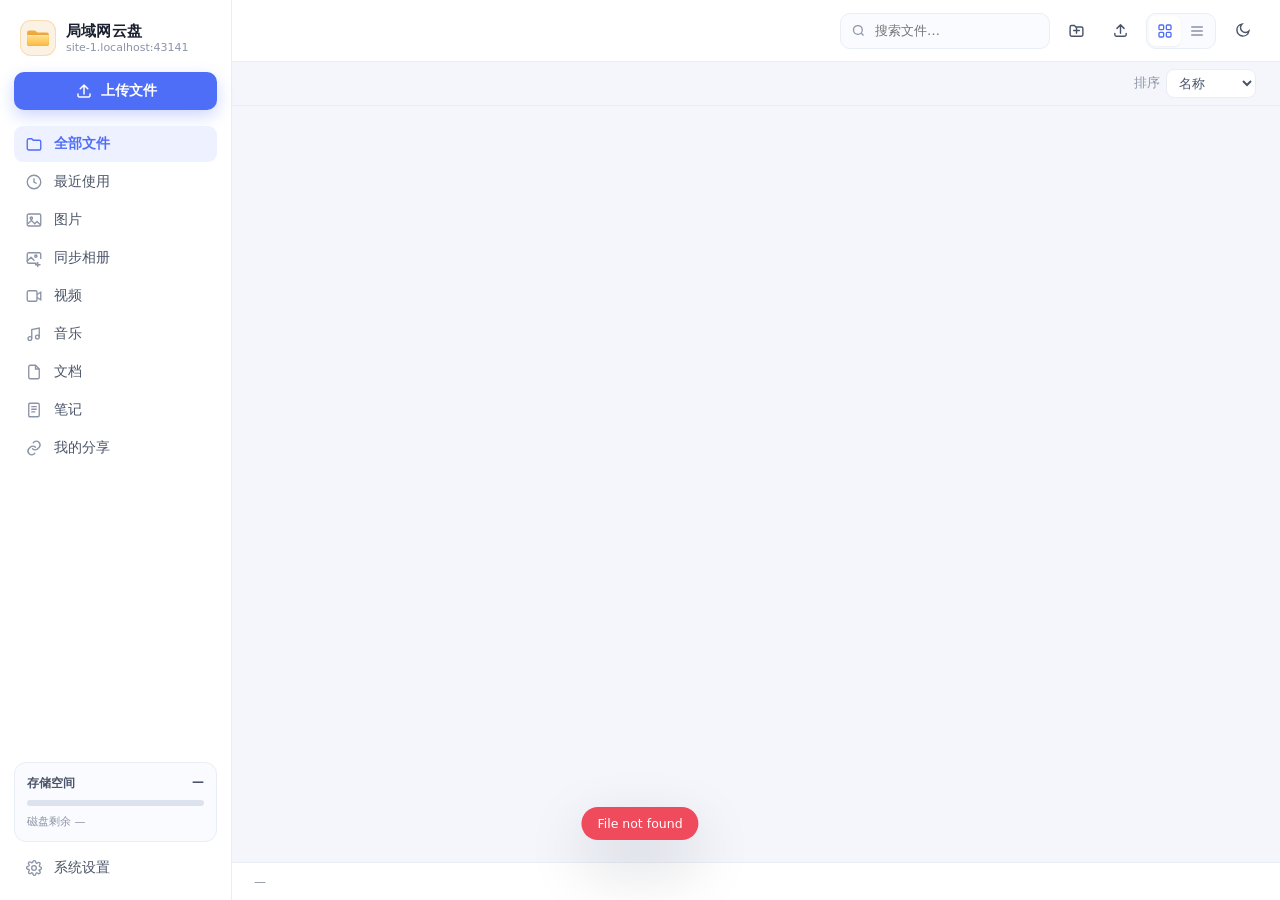
==== commit cbac46ca: "补功能" ====
--- a/static/index.html
+++ b/static/index.html
@@ -3,8 +3,11 @@
 <head>
 <meta charset="UTF-8">
 <meta name="viewport" content="width=device-width, initial-scale=1, viewport-fit=cover">
-<meta name="theme-color" content="#4f6ef7">
+<meta name="theme-color" content="#E9A23B">
 <title>局域网云盘</title>
+<link rel="icon" type="image/svg+xml" href="/static/favicon.svg?v=__V__">
+<link rel="icon" type="image/png" sizes="180x180" href="/static/icon-180.png?v=__V__">
+<link rel="apple-touch-icon" href="/static/icon-180.png?v=__V__">
 <link rel="stylesheet" href="/static/style.css?v=__V__">
 </head>
 <body>
@@ -25,7 +28,19 @@
   <aside class="sidebar" id="sidebar">
     <div class="brand">
       <div class="brand-icon">
-        <svg viewBox="0 0 24 24" fill="none" stroke="currentColor" stroke-width="2" stroke-linecap="round" stroke-linejoin="round"><path d="M17.5 19a4.5 4.5 0 0 0 .5-8.97A6 6 0 0 0 6.2 9.5 4 4 0 0 0 6.5 19h11Z"/></svg>
+        <svg viewBox="0 0 48 48" fill="none" aria-hidden="true">
+          <defs>
+            <linearGradient id="gb" x1="0" y1="0" x2="0" y2="1">
+              <stop offset="0" stop-color="#F3AC45"/><stop offset="1" stop-color="#DE9520"/>
+            </linearGradient>
+            <linearGradient id="gf" x1="0" y1="0" x2="0" y2="1">
+              <stop offset="0" stop-color="#FFDF8E"/><stop offset=".45" stop-color="#FFD06A"/><stop offset="1" stop-color="#FBB840"/>
+            </linearGradient>
+          </defs>
+          <path d="M4 13.5Q4 10 7.5 10h9.8q1.5 0 2.6 1.1l2.3 2.3q.5.5 1.2.5H40.5Q44 13.9 44 17.4V35q0 3.5-3.5 3.5h-33Q4 38.5 4 35Z" fill="url(#gb)"/>
+          <path d="M4 18.5h40V35q0 3.5-3.5 3.5h-33Q4 38.5 4 35Z" fill="url(#gf)"/>
+          <path d="M5.5 19.5h37v1.2h-37Z" fill="#FFFFFF" opacity=".4"/>
+        </svg>
       </div>
       <div class="brand-text">
         <strong>局域网云盘</strong>
@@ -56,6 +71,10 @@
       <button class="nav-item" data-view="image">
         <svg viewBox="0 0 24 24" fill="none" stroke="currentColor" stroke-width="1.8"><rect x="3" y="4" width="18" height="16" rx="2"/><circle cx="8.5" cy="9.5" r="1.5"/><path d="m4 17 4.5-4.5L13 17l3-3 4 4"/></svg>
         图片
+      </button>
+      <button class="nav-item" id="btnAlbumSync" title="把手机相册里的照片视频备份到云盘，已备份过的自动跳过">
+        <svg viewBox="0 0 24 24" fill="none" stroke="currentColor" stroke-width="1.8" stroke-linecap="round" stroke-linejoin="round"><path d="M21 12.5V7a2 2 0 0 0-2-2H5a2 2 0 0 0-2 2v10a2 2 0 0 0 2 2h10"/><path d="m3 16 5-5 4 4"/><circle cx="14.5" cy="9.5" r="1.5"/><path d="M17 18v6m3-3h-6"/></svg>
+        同步相册
       </button>
       <button class="nav-item" data-view="video">
         <svg viewBox="0 0 24 24" fill="none" stroke="currentColor" stroke-width="1.8"><rect x="3" y="5" width="13" height="14" rx="2"/><path d="m16 10 5-3v10l-5-3"/></svg>
@@ -129,6 +148,11 @@
         </button>
       </div>
     </header>
+
+    <div class="wx-tip hidden" id="wxTip">
+      <span>微信内可能无法选择文件上传 —— 点右上角「···」选「在浏览器打开」即可正常上传</span>
+      <button id="wxTipClose" title="关闭">×</button>
+    </div>
 
     <div class="subbar" id="subbar">
       <div class="subbar-left" id="subbarLeft"></div>
@@ -271,6 +295,7 @@
             <button data-tab="about" class="active">关于我们</button>
             <button data-tab="logs">系统日志</button>
             <button data-tab="security">登录安全</button>
+            <button data-tab="ocr">文字识别</button>
           </div>
         </div>
 
@@ -397,6 +422,39 @@
               <p>提示：口令保存在本机 <code>security.json</code>，重启后依然生效。忘记口令时，删除该文件并重启云盘即可恢复无密码访问。</p>
             </div>
           </section>
+          <section class="set-pane hidden" id="paneOcr">
+            <div class="sec-card">
+              <div class="sec-info">
+                <h3>微信本地 OCR · 图片文字识别</h3>
+                <p id="ocrState">检测中…</p>
+              </div>
+            </div>
+            <div class="sec-card">
+              <div class="ocr-paths">
+                <div class="ocr-path-item">
+                  <span class="sec-label">OCR 引擎（wxocr.dll）</span>
+                  <code id="ocrEngPath">—</code>
+                </div>
+                <div class="ocr-path-item">
+                  <span class="sec-label">微信目录（mmmojo_64.dll）</span>
+                  <code id="ocrWxPath">—</code>
+                </div>
+              </div>
+              <details class="ocr-advanced">
+                <summary>引擎没被自动找到？手动指定路径</summary>
+                <label class="sec-label" for="ocrEngInput">wxocr.dll 完整路径</label>
+                <input type="text" id="ocrEngInput" placeholder="例如 C:\Users\你\AppData\Roaming\Tencent\xwechat\XPlugin\plugins\WeChatOcr\8096\extracted\wxocr.dll" autocomplete="off">
+                <label class="sec-label" for="ocrWxInput">微信安装目录</label>
+                <input type="text" id="ocrWxInput" placeholder="例如 C:\Program Files\Tencent\Weixin\4.1.15.50" autocomplete="off">
+                <div class="sec-actions">
+                  <button class="btn-primary" id="ocrSave">保存</button>
+                </div>
+              </details>
+            </div>
+            <div class="sec-note">
+              <p>提示：识别完全在本地完成，<b>图片不会上传到任何服务器</b>，不需要联网、不需要任何账号。识别结果自动写入图片的备注，全局搜索可以搜到。引擎来自本机微信客户端，装微信即可使用。</p>
+            </div>
+          </section>
         </div>
       </div>
     </section>
@@ -452,6 +510,9 @@
         </a>
         <button class="icon-btn" id="previewEdit" title="编辑" hidden>
           <svg viewBox="0 0 24 24" fill="none" stroke="currentColor" stroke-width="2" stroke-linecap="round" stroke-linejoin="round"><path d="M4 20h4l10-10-4-4L4 16Z"/></svg>
+        </button>
+        <button class="icon-btn" id="previewOcr" title="文字识别（OCR）" hidden>
+          <svg viewBox="0 0 24 24" fill="none" stroke="currentColor" stroke-width="2" stroke-linecap="round" stroke-linejoin="round"><path d="M4 8V6a2 2 0 0 1 2-2h2"/><path d="M16 4h2a2 2 0 0 1 2 2v2"/><path d="M20 16v2a2 2 0 0 1-2 2h-2"/><path d="M8 20H6a2 2 0 0 1-2-2v-2"/><path d="M8 9h8"/><path d="M8 13h6"/></svg>
         </button>
         <button class="icon-btn" data-close title="关闭">
           <svg viewBox="0 0 24 24" fill="none" stroke="currentColor" stroke-width="2" stroke-linecap="round"><path d="M6 6l12 12M18 6 6 18"/></svg>
@@ -558,7 +619,7 @@
   <div class="dialog">
     <h3>备注 <em class="dialog-em" id="remarkName"></em></h3>
     <p class="dialog-text">写点说明，比如用途、来自哪里；文件移动、重命名时备注会跟着走。</p>
-    <textarea id="remarkText" rows="4" maxlength="2000" placeholder="例如：这是给客户 V2 版的最终稿，别删"></textarea>
+    <textarea id="remarkText" rows="14" maxlength="2000" placeholder="例如：这是给客户 V2 版的最终稿，别删"></textarea>
     <div class="dialog-actions">
       <button type="button" class="btn-ghost" data-close>取消</button>
       <button type="button" class="btn-ghost" id="remarkClear">清除备注</button>
@@ -570,6 +631,7 @@
 <div class="toasts" id="toasts"></div>
 <input type="file" id="filePicker" multiple hidden>
 <input type="file" id="noteImagePicker" accept="image/*" multiple hidden>
+<input type="file" id="albumPicker" accept="image/*,video/*" multiple hidden>
 
 <script src="/static/app.js?v=__V__"></script>
 </body>
--- a/static/style.css
+++ b/static/style.css
@@ -77,11 +77,11 @@
 .brand { display: flex; align-items: center; gap: 10px; padding: 2px 6px 0; }
 .brand-icon {
   width: 36px; height: 36px; border-radius: 11px;
-  background: linear-gradient(135deg, var(--accent), var(--accent-2));
-  color: #fff; display: grid; place-items: center;
-  box-shadow: 0 6px 16px rgba(79, 110, 247, .32);
-}
-.brand-icon svg { width: 20px; height: 20px; }
+  display: grid; place-items: center;
+  background: rgba(233, 162, 59, .14);
+  box-shadow: inset 0 0 0 1px rgba(233, 162, 59, .28);
+}
+.brand-icon svg { width: 26px; height: 26px; }
 .brand-text { display: flex; flex-direction: column; line-height: 1.25; min-width: 0; }
 .brand-text strong { font-size: 15px; letter-spacing: .2px; }
 .brand-text span { font-size: 11px; color: var(--muted); overflow: hidden; text-overflow: ellipsis; white-space: nowrap; }
@@ -154,6 +154,17 @@
 .crumb.current { color: var(--text); font-weight: 600; }
 .crumb-sep { color: var(--line-strong); font-size: 12px; padding: 0 1px; user-select: none; }
 
+/* 微信内置浏览器上传受限提示 */
+.wx-tip {
+  display: flex; align-items: center; gap: 10px;
+  margin: 10px 20px -4px; padding: 9px 12px;
+  border-radius: 10px; background: #fff7e6; border: 1px solid #ffd591;
+  color: #874d00; font-size: 13px; line-height: 1.5;
+}
+.wx-tip span { flex: 1; }
+.wx-tip button { border: none; background: none; font-size: 17px; line-height: 1; color: inherit; cursor: pointer; padding: 2px 4px; }
+body.notes-view .wx-tip, body.shares-view .wx-tip, body.settings-view .wx-tip { display: none; }
+
 .topbar-tools { display: flex; align-items: center; gap: 8px; }
 
 .search {
@@ -178,6 +189,22 @@
   transition: background .15s, color .15s, border-color .15s;
 }
 .icon-btn:hover { background: var(--panel-2); border-color: var(--line); color: var(--text); }
+.icon-btn:disabled { opacity: .45; cursor: wait; }
+
+/* OCR 设置面板 */
+.ocr-paths { display: flex; flex-direction: column; gap: 14px; }
+.ocr-path-item { display: flex; flex-direction: column; gap: 6px; }
+.ocr-path-item code {
+  font-size: 12.5px; word-break: break-all; line-height: 1.5;
+  padding: 8px 10px; border-radius: 8px;
+  background: var(--panel-2, #0A1526); border: 1px solid var(--line);
+  color: var(--text); opacity: .85;
+}
+.ocr-advanced { margin-top: 16px; font-size: 14px; color: var(--muted, #8FA3BF); }
+.ocr-advanced summary { cursor: pointer; user-select: none; }
+.ocr-advanced summary:hover { color: var(--text); }
+.ocr-advanced label.sec-label { margin-top: 14px; }
+.ocr-advanced input { width: 100%; }
 .icon-btn svg { width: 17px; height: 17px; }
 .only-mobile { display: none !important; }
 
@@ -446,6 +473,7 @@
 }
 .dialog input:focus { border-color: var(--accent); box-shadow: 0 0 0 3px var(--accent-soft); background: var(--panel); }
 .dialog-text { color: var(--muted); font-size: 13px; line-height: 1.6; margin: 0 0 18px; word-break: break-all; }
+#confirmText { white-space: pre-line; max-height: 45vh; overflow-y: auto; }
 .dialog-actions { display: flex; justify-content: flex-end; gap: 10px; margin-top: 18px; }
 .btn-ghost { padding: 9px 16px; border-radius: 9px; color: var(--text-2); font-size: 13px; font-weight: 500; }
 .btn-ghost:hover { background: var(--panel-2); }
@@ -453,11 +481,12 @@
 .btn-danger:hover { filter: brightness(1.06); }
 .dialog-actions .btn-primary { padding: 9px 18px; }
 
-/* 备注对话框 */
+/* 备注对话框（放大版，容纳 OCR 识别结果等长文本） */
 .dialog-em { font-style: normal; font-weight: 500; font-size: 13px; color: var(--muted); }
+#remarkModal .dialog { width: min(760px, 100%); }
 #remarkText {
-  width: 100%; border: 1px solid var(--line-strong); border-radius: 9px;
-  padding: 9px 11px; font: inherit; font-size: 13px; line-height: 1.55;
+  width: 100%; min-height: 320px; border: 1px solid var(--line-strong); border-radius: 9px;
+  padding: 12px 14px; font: inherit; font-size: 14px; line-height: 1.65;
   background: var(--panel-2); color: var(--text); resize: vertical; outline: none;
 }
 #remarkText:focus { border-color: var(--accent); }
@@ -1441,7 +1470,7 @@
   .audio-cover { width: 68px; height: 68px; border-radius: 12px; }
   .audio-cover svg { width: 26px; height: 26px; }
   .audio-title { font-size: 15px; }
-  .topbar-tools .icon-btn#btnNewFolder { display: none; }
+  /* 手机宽度下保留顶栏新建按钮（此前藏进抽屉导致不开菜单找不到） */
   #viewToggle { display: none; }
   .set-head { padding: 16px 14px 12px; align-items: flex-start; gap: 10px; }
   .set-title h2 { font-size: 17px; }
